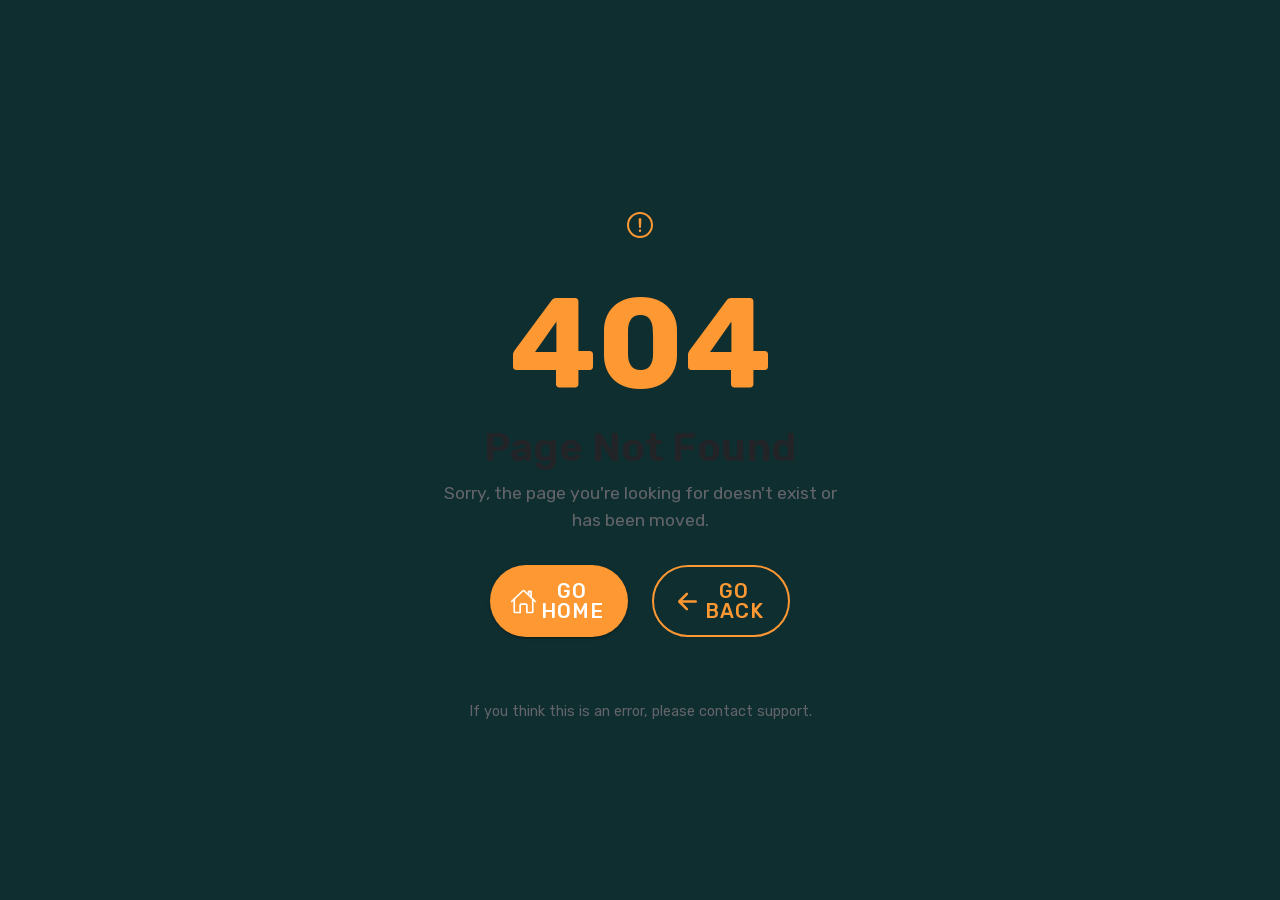
==== index.html @ e9e5cb98 "Initial commit: Clean web build (no APK)" ====
<!DOCTYPE html>
<html lang="en">

<head>
  <meta charset="utf-8" />
  <title>Ilm Portal</title>

  <base href="/" />

  <meta name="color-scheme" content="light dark" />
  <meta name="viewport"
    content="viewport-fit=cover, width=device-width, initial-scale=1.0, minimum-scale=1.0, maximum-scale=1.0, user-scalable=no" />
  <meta name="format-detection" content="telephone=no" />
  <meta name="msapplication-tap-highlight" content="no" />

  <link rel="icon" href="/favicon.ico" sizes="48x48" />
  <link rel="apple-touch-icon" href="/apple-touch-icon-180x180.png" />
  
  <!-- Apple Splash Screens -->
  <link rel="apple-touch-startup-image" media="screen and (device-width: 390px) and (device-height: 844px) and (-webkit-device-pixel-ratio: 3) and (orientation: portrait)" href="/apple-splash-portrait-light-1170x2532.png">
  <link rel="apple-touch-startup-image" media="screen and (device-width: 390px) and (device-height: 844px) and (-webkit-device-pixel-ratio: 3) and (orientation: landscape)" href="/apple-splash-landscape-light-2532x1170.png">
  <link rel="apple-touch-startup-image" media="screen and (prefers-color-scheme: dark) and (device-width: 390px) and (device-height: 844px) and (-webkit-device-pixel-ratio: 3) and (orientation: portrait)" href="/apple-splash-portrait-dark-1170x2532.png">
  <link rel="apple-touch-startup-image" media="screen and (prefers-color-scheme: dark) and (device-width: 390px) and (device-height: 844px) and (-webkit-device-pixel-ratio: 3) and (orientation: landscape)" href="/apple-splash-landscape-dark-2532x1170.png">
  <link rel="apple-touch-startup-image" media="screen and (device-width: 428px) and (device-height: 926px) and (-webkit-device-pixel-ratio: 3) and (orientation: portrait)" href="/apple-splash-portrait-light-1284x2778.png">
  <link rel="apple-touch-startup-image" media="screen and (device-width: 428px) and (device-height: 926px) and (-webkit-device-pixel-ratio: 3) and (orientation: landscape)" href="/apple-splash-landscape-light-2778x1284.png">
  <link rel="apple-touch-startup-image" media="screen and (prefers-color-scheme: dark) and (device-width: 428px) and (device-height: 926px) and (-webkit-device-pixel-ratio: 3) and (orientation: portrait)" href="/apple-splash-portrait-dark-1284x2778.png">
  <link rel="apple-touch-startup-image" media="screen and (prefers-color-scheme: dark) and (device-width: 428px) and (device-height: 926px) and (-webkit-device-pixel-ratio: 3) and (orientation: landscape)" href="/apple-splash-landscape-dark-2778x1284.png">
  <link rel="apple-touch-startup-image" media="screen and (device-width: 393px) and (device-height: 852px) and (-webkit-device-pixel-ratio: 3) and (orientation: portrait)" href="/apple-splash-portrait-light-1179x2556.png">
  <link rel="apple-touch-startup-image" media="screen and (device-width: 393px) and (device-height: 852px) and (-webkit-device-pixel-ratio: 3) and (orientation: landscape)" href="/apple-splash-landscape-light-2556x1179.png">
  <link rel="apple-touch-startup-image" media="screen and (prefers-color-scheme: dark) and (device-width: 393px) and (device-height: 852px) and (-webkit-device-pixel-ratio: 3) and (orientation: portrait)" href="/apple-splash-portrait-dark-1179x2556.png">
  <link rel="apple-touch-startup-image" media="screen and (prefers-color-scheme: dark) and (device-width: 393px) and (device-height: 852px) and (-webkit-device-pixel-ratio: 3) and (orientation: landscape)" href="/apple-splash-landscape-dark-2556x1179.png">
  <link rel="apple-touch-startup-image" media="screen and (device-width: 430px) and (device-height: 932px) and (-webkit-device-pixel-ratio: 3) and (orientation: portrait)" href="/apple-splash-portrait-light-1290x2796.png">
  <link rel="apple-touch-startup-image" media="screen and (device-width: 430px) and (device-height: 932px) and (-webkit-device-pixel-ratio: 3) and (orientation: landscape)" href="/apple-splash-landscape-light-2796x1290.png">
  <link rel="apple-touch-startup-image" media="screen and (prefers-color-scheme: dark) and (device-width: 430px) and (device-height: 932px) and (-webkit-device-pixel-ratio: 3) and (orientation: portrait)" href="/apple-splash-portrait-dark-1290x2796.png">
  <link rel="apple-touch-startup-image" media="screen and (prefers-color-scheme: dark) and (device-width: 430px) and (device-height: 932px) and (-webkit-device-pixel-ratio: 3) and (orientation: landscape)" href="/apple-splash-landscape-dark-2796x1290.png">
  <link rel="apple-touch-startup-image" media="screen and (device-width: 820px) and (device-height: 1180px) and (-webkit-device-pixel-ratio: 2) and (orientation: portrait)" href="/apple-splash-portrait-light-1640x2360.png">
  <link rel="apple-touch-startup-image" media="screen and (device-width: 820px) and (device-height: 1180px) and (-webkit-device-pixel-ratio: 2) and (orientation: landscape)" href="/apple-splash-landscape-light-2360x1640.png">
  <link rel="apple-touch-startup-image" media="screen and (prefers-color-scheme: dark) and (device-width: 820px) and (device-height: 1180px) and (-webkit-device-pixel-ratio: 2) and (orientation: portrait)" href="/apple-splash-portrait-dark-1640x2360.png">
  <link rel="apple-touch-startup-image" media="screen and (prefers-color-scheme: dark) and (device-width: 820px) and (device-height: 1180px) and (-webkit-device-pixel-ratio: 2) and (orientation: landscape)" href="/apple-splash-landscape-dark-2360x1640.png">
  <link rel="apple-touch-startup-image" media="screen and (device-width: 834px) and (device-height: 1194px) and (-webkit-device-pixel-ratio: 2) and (orientation: portrait)" href="/apple-splash-portrait-light-1668x2388.png">
  <link rel="apple-touch-startup-image" media="screen and (device-width: 834px) and (device-height: 1194px) and (-webkit-device-pixel-ratio: 2) and (orientation: landscape)" href="/apple-splash-landscape-light-2388x1668.png">
  <link rel="apple-touch-startup-image" media="screen and (prefers-color-scheme: dark) and (device-width: 834px) and (device-height: 1194px) and (-webkit-device-pixel-ratio: 2) and (orientation: portrait)" href="/apple-splash-portrait-dark-1668x2388.png">
  <link rel="apple-touch-startup-image" media="screen and (prefers-color-scheme: dark) and (device-width: 834px) and (device-height: 1194px) and (-webkit-device-pixel-ratio: 2) and (orientation: landscape)" href="/apple-splash-landscape-dark-2388x1668.png">
  <link rel="apple-touch-startup-image" media="screen and (device-width: 1024px) and (device-height: 1366px) and (-webkit-device-pixel-ratio: 2) and (orientation: portrait)" href="/apple-splash-portrait-light-2048x2732.png">
  <link rel="apple-touch-startup-image" media="screen and (device-width: 1024px) and (device-height: 1366px) and (-webkit-device-pixel-ratio: 2) and (orientation: landscape)" href="/apple-splash-landscape-light-2732x2048.png">
  <link rel="apple-touch-startup-image" media="screen and (prefers-color-scheme: dark) and (device-width: 1024px) and (device-height: 1366px) and (-webkit-device-pixel-ratio: 2) and (orientation: portrait)" href="/apple-splash-portrait-dark-2048x2732.png">
  <link rel="apple-touch-startup-image" media="screen and (prefers-color-scheme: dark) and (device-width: 1024px) and (device-height: 1366px) and (-webkit-device-pixel-ratio: 2) and (orientation: landscape)" href="/apple-splash-landscape-dark-2732x2048.png">

  <!-- add to homescreen for ios -->
  <meta name="mobile-web-app-capable" content="yes" />
  <meta name="apple-mobile-web-app-title" content="Ilm Portal" />
  <meta name="apple-mobile-web-app-status-bar-style" content="black" />
  <script type="module" crossorigin src="/assets/index-DUFZ1OXR.js"></script>
  <link rel="modulepreload" crossorigin href="/assets/vendor-Ca3YkmNv.js">
  <link rel="modulepreload" crossorigin href="/assets/ionic-GdGfvgQO.js">
  <link rel="stylesheet" crossorigin href="/assets/index-DnQI8Gj8.css">
  <script type="module">import.meta.url;import("_").catch(()=>1);(async function*(){})().next();if(location.protocol!="file:"){window.__vite_is_modern_browser=true}</script>
  <script type="module">!function(){if(window.__vite_is_modern_browser)return;console.warn("vite: loading legacy chunks, syntax error above and the same error below should be ignored");var e=document.getElementById("vite-legacy-polyfill"),n=document.createElement("script");n.src=e.src,n.onload=function(){System.import(document.getElementById('vite-legacy-entry').getAttribute('data-src'))},document.body.appendChild(n)}();</script>
<link rel="manifest" href="/manifest.webmanifest"><script id="vite-plugin-pwa:register-sw" src="/registerSW.js"></script></head>

<body>
  <div id="app"></div>
  <script nomodule>!function(){var e=document,t=e.createElement("script");if(!("noModule"in t)&&"onbeforeload"in t){var n=!1;e.addEventListener("beforeload",(function(e){if(e.target===t)n=!0;else if(!e.target.hasAttribute("nomodule")||!n)return;e.preventDefault()}),!0),t.type="module",t.src=".",e.head.appendChild(t),t.remove()}}();</script>
  <script nomodule crossorigin id="vite-legacy-polyfill" src="/assets/polyfills-legacy-CYRtN6MM.js"></script>
  <script nomodule crossorigin id="vite-legacy-entry" data-src="/assets/index-legacy-BU1eRdQ0.js">System.import(document.getElementById('vite-legacy-entry').getAttribute('data-src'))</script>
</body>

</html>
---- assets/index-DnQI8Gj8.css ----
.global-loading{--background: rgba(0, 0, 0, .8);--spinner-color: #fe9833;--color: #ffffff}ion-app{height:100vh;height:100dvh;height:100svh}ion-router-outlet{height:100%}ion-app[data-v-658d590c]{height:100vh}ion-router-outlet[data-v-658d590c]{height:100%}:root{--ion-color-primary: #0054e9;--ion-color-primary-rgb: 0, 84, 233;--ion-color-primary-contrast: #fff;--ion-color-primary-contrast-rgb: 255, 255, 255;--ion-color-primary-shade: #004acd;--ion-color-primary-tint: #1a65eb;--ion-color-secondary: #0163aa;--ion-color-secondary-rgb: 1, 99, 170;--ion-color-secondary-contrast: #fff;--ion-color-secondary-contrast-rgb: 255, 255, 255;--ion-color-secondary-shade: #015796;--ion-color-secondary-tint: #1a73b3;--ion-color-tertiary: #6030ff;--ion-color-tertiary-rgb: 96, 48, 255;--ion-color-tertiary-contrast: #fff;--ion-color-tertiary-contrast-rgb: 255, 255, 255;--ion-color-tertiary-shade: #542ae0;--ion-color-tertiary-tint: #7045ff;--ion-color-success: #2dd55b;--ion-color-success-rgb: 45, 213, 91;--ion-color-success-contrast: #000;--ion-color-success-contrast-rgb: 0, 0, 0;--ion-color-success-shade: #28bb50;--ion-color-success-tint: #42d96b;--ion-color-warning: #ffc409;--ion-color-warning-rgb: 255, 196, 9;--ion-color-warning-contrast: #000;--ion-color-warning-contrast-rgb: 0, 0, 0;--ion-color-warning-shade: #e0ac08;--ion-color-warning-tint: #ffca22;--ion-color-danger: #c5000f;--ion-color-danger-rgb: 197, 0, 15;--ion-color-danger-contrast: #fff;--ion-color-danger-contrast-rgb: 255, 255, 255;--ion-color-danger-shade: #ad000d;--ion-color-danger-tint: #cb1a27;--ion-color-light: #f4f5f8;--ion-color-light-rgb: 244, 245, 248;--ion-color-light-contrast: #000;--ion-color-light-contrast-rgb: 0, 0, 0;--ion-color-light-shade: #d7d8da;--ion-color-light-tint: #f5f6f9;--ion-color-medium: #636469;--ion-color-medium-rgb: 99, 100, 105;--ion-color-medium-contrast: #fff;--ion-color-medium-contrast-rgb: 255, 255, 255;--ion-color-medium-shade: #57585c;--ion-color-medium-tint: #737478;--ion-color-dark: #222428;--ion-color-dark-rgb: 34, 36, 40;--ion-color-dark-contrast: #fff;--ion-color-dark-contrast-rgb: 255, 255, 255;--ion-color-dark-shade: #1e2023;--ion-color-dark-tint: #383a3e}html.ios{--ion-default-font: -apple-system, BlinkMacSystemFont, "Helvetica Neue", "Roboto", sans-serif}html.md{--ion-default-font: "Roboto", "Helvetica Neue", sans-serif}html{--ion-dynamic-font: -apple-system-body;--ion-font-family: var(--ion-default-font)}body{background:var(--ion-background-color);color:var(--ion-text-color)}body.backdrop-no-scroll{overflow:hidden}html.ios ion-modal.modal-card ion-header ion-toolbar:first-of-type,html.ios ion-modal.modal-sheet ion-header ion-toolbar:first-of-type,html.ios ion-modal ion-footer ion-toolbar:first-of-type,html.ios ion-footer.modal-footer-moving ion-toolbar:first-of-type{padding-top:6px}html.ios ion-modal.modal-card ion-header ion-toolbar:last-of-type,html.ios ion-modal.modal-sheet ion-header ion-toolbar:last-of-type{padding-bottom:6px}html.ios ion-modal ion-toolbar,html.ios .modal-footer-moving ion-toolbar{padding-right:calc(var(--ion-safe-area-right) + 8px);padding-left:calc(var(--ion-safe-area-left) + 8px)}@media screen and (min-width: 768px){html.ios ion-modal.modal-card:first-of-type{--backdrop-opacity: .18}}ion-modal.modal-default.show-modal~ion-modal.modal-default{--backdrop-opacity: 0;--box-shadow: none}html.ios ion-modal.modal-card .ion-page{border-top-left-radius:var(--border-radius)}.ion-color-primary{--ion-color-base: var(--ion-color-primary, #0054e9) !important;--ion-color-base-rgb: var(--ion-color-primary-rgb, 0, 84, 233) !important;--ion-color-contrast: var(--ion-color-primary-contrast, #fff) !important;--ion-color-contrast-rgb: var(--ion-color-primary-contrast-rgb, 255, 255, 255) !important;--ion-color-shade: var(--ion-color-primary-shade, #004acd) !important;--ion-color-tint: var(--ion-color-primary-tint, #1a65eb) !important}.ion-color-secondary{--ion-color-base: var(--ion-color-secondary, #0163aa) !important;--ion-color-base-rgb: var(--ion-color-secondary-rgb, 1, 99, 170) !important;--ion-color-contrast: var(--ion-color-secondary-contrast, #fff) !important;--ion-color-contrast-rgb: var(--ion-color-secondary-contrast-rgb, 255, 255, 255) !important;--ion-color-shade: var(--ion-color-secondary-shade, #015796) !important;--ion-color-tint: var(--ion-color-secondary-tint, #1a73b3) !important}.ion-color-tertiary{--ion-color-base: var(--ion-color-tertiary, #6030ff) !important;--ion-color-base-rgb: var(--ion-color-tertiary-rgb, 96, 48, 255) !important;--ion-color-contrast: var(--ion-color-tertiary-contrast, #fff) !important;--ion-color-contrast-rgb: var(--ion-color-tertiary-contrast-rgb, 255, 255, 255) !important;--ion-color-shade: var(--ion-color-tertiary-shade, #542ae0) !important;--ion-color-tint: var(--ion-color-tertiary-tint, #7045ff) !important}.ion-color-success{--ion-color-base: var(--ion-color-success, #2dd55b) !important;--ion-color-base-rgb: var(--ion-color-success-rgb, 45, 213, 91) !important;--ion-color-contrast: var(--ion-color-success-contrast, #000) !important;--ion-color-contrast-rgb: var(--ion-color-success-contrast-rgb, 0, 0, 0) !important;--ion-color-shade: var(--ion-color-success-shade, #28bb50) !important;--ion-color-tint: var(--ion-color-success-tint, #42d96b) !important}.ion-color-warning{--ion-color-base: var(--ion-color-warning, #ffc409) !important;--ion-color-base-rgb: var(--ion-color-warning-rgb, 255, 196, 9) !important;--ion-color-contrast: var(--ion-color-warning-contrast, #000) !important;--ion-color-contrast-rgb: var(--ion-color-warning-contrast-rgb, 0, 0, 0) !important;--ion-color-shade: var(--ion-color-warning-shade, #e0ac08) !important;--ion-color-tint: var(--ion-color-warning-tint, #ffca22) !important}.ion-color-danger{--ion-color-base: var(--ion-color-danger, #c5000f) !important;--ion-color-base-rgb: var(--ion-color-danger-rgb, 197, 0, 15) !important;--ion-color-contrast: var(--ion-color-danger-contrast, #fff) !important;--ion-color-contrast-rgb: var(--ion-color-danger-contrast-rgb, 255, 255, 255) !important;--ion-color-shade: var(--ion-color-danger-shade, #ad000d) !important;--ion-color-tint: var(--ion-color-danger-tint, #cb1a27) !important}.ion-color-light{--ion-color-base: var(--ion-color-light, #f4f5f8) !important;--ion-color-base-rgb: var(--ion-color-light-rgb, 244, 245, 248) !important;--ion-color-contrast: var(--ion-color-light-contrast, #000) !important;--ion-color-contrast-rgb: var(--ion-color-light-contrast-rgb, 0, 0, 0) !important;--ion-color-shade: var(--ion-color-light-shade, #d7d8da) !important;--ion-color-tint: var(--ion-color-light-tint, #f5f6f9) !important}.ion-color-medium{--ion-color-base: var(--ion-color-medium, #636469) !important;--ion-color-base-rgb: var(--ion-color-medium-rgb, 99, 100, 105) !important;--ion-color-contrast: var(--ion-color-medium-contrast, #fff) !important;--ion-color-contrast-rgb: var(--ion-color-medium-contrast-rgb, 255, 255, 255) !important;--ion-color-shade: var(--ion-color-medium-shade, #57585c) !important;--ion-color-tint: var(--ion-color-medium-tint, #737478) !important}.ion-color-dark{--ion-color-base: var(--ion-color-dark, #222428) !important;--ion-color-base-rgb: var(--ion-color-dark-rgb, 34, 36, 40) !important;--ion-color-contrast: var(--ion-color-dark-contrast, #fff) !important;--ion-color-contrast-rgb: var(--ion-color-dark-contrast-rgb, 255, 255, 255) !important;--ion-color-shade: var(--ion-color-dark-shade, #1e2023) !important;--ion-color-tint: var(--ion-color-dark-tint, #383a3e) !important}.ion-page{left:0;right:0;top:0;bottom:0;display:flex;position:absolute;flex-direction:column;justify-content:space-between;contain:layout size style;z-index:0}ion-modal>.ion-page{position:relative;contain:layout style;height:100%}.split-pane-visible>.ion-page.split-pane-main{position:relative}ion-route,ion-route-redirect,ion-router,ion-select-option,ion-nav-controller,ion-menu-controller,ion-action-sheet-controller,ion-alert-controller,ion-loading-controller,ion-modal-controller,ion-picker-controller,ion-popover-controller,ion-toast-controller,.ion-page-hidden{display:none!important}.ion-page-invisible{opacity:0}.can-go-back>ion-header ion-back-button{display:block}html.plt-ios.plt-hybrid,html.plt-ios.plt-pwa{--ion-statusbar-padding: 20px}@supports (padding-top: 20px){html{--ion-safe-area-top: var(--ion-statusbar-padding)}}@supports (padding-top: env(safe-area-inset-top)){html{--ion-safe-area-top: env(safe-area-inset-top);--ion-safe-area-bottom: env(safe-area-inset-bottom);--ion-safe-area-left: env(safe-area-inset-left);--ion-safe-area-right: env(safe-area-inset-right)}}ion-card.ion-color .ion-inherit-color,ion-card-header.ion-color .ion-inherit-color{color:inherit}.menu-content{transform:translateZ(0)}.menu-content-open{cursor:pointer;touch-action:manipulation;pointer-events:none;overflow-y:hidden}.menu-content-open ion-content{--overflow: hidden}.menu-content-open .ion-content-scroll-host{overflow:hidden}.ios .menu-content-reveal{box-shadow:-8px 0 42px rgba(0,0,0,.08)}[dir=rtl].ios .menu-content-reveal{box-shadow:8px 0 42px rgba(0,0,0,.08)}.md .menu-content-reveal,.md .menu-content-push{box-shadow:4px 0 16px rgba(0,0,0,.18)}ion-accordion-group.accordion-group-expand-inset>ion-accordion:first-of-type{border-top-left-radius:8px;border-top-right-radius:8px}ion-accordion-group.accordion-group-expand-inset>ion-accordion:last-of-type{border-bottom-left-radius:8px;border-bottom-right-radius:8px}ion-accordion-group>ion-accordion:last-of-type ion-item[slot=header]{--border-width: 0px}ion-accordion.accordion-animated>[slot=header] .ion-accordion-toggle-icon{transition:.3s transform cubic-bezier(.25,.8,.5,1)}@media (prefers-reduced-motion: reduce){ion-accordion .ion-accordion-toggle-icon{transition:none!important}}ion-accordion.accordion-expanding>[slot=header] .ion-accordion-toggle-icon,ion-accordion.accordion-expanded>[slot=header] .ion-accordion-toggle-icon{transform:rotate(180deg)}ion-accordion-group.accordion-group-expand-inset.md>ion-accordion.accordion-previous ion-item[slot=header]{--border-width: 0px;--inner-border-width: 0px}ion-accordion-group.accordion-group-expand-inset.md>ion-accordion.accordion-expanding:first-of-type,ion-accordion-group.accordion-group-expand-inset.md>ion-accordion.accordion-expanded:first-of-type{margin-top:0}ion-input input::-webkit-date-and-time-value{text-align:start}.ion-datetime-button-overlay{--width: fit-content;--height: fit-content}.ion-datetime-button-overlay ion-datetime.datetime-grid{width:320px;min-height:320px}[ion-last-focus],header[tabindex="-1"]:focus,[role=banner][tabindex="-1"]:focus,main[tabindex="-1"]:focus,[role=main][tabindex="-1"]:focus,h1[tabindex="-1"]:focus,[role=heading][aria-level="1"][tabindex="-1"]:focus{outline:none}.popover-viewport:has(>ion-content){overflow:hidden}@supports not selector(:has(> ion-content)){.popover-viewport{overflow:hidden}}audio,canvas,progress,video{vertical-align:baseline}audio:not([controls]){display:none;height:0}b,strong{font-weight:700}img{max-width:100%}hr{height:1px;border-width:0;box-sizing:content-box}pre{overflow:auto}code,kbd,pre,samp{font-family:monospace,monospace;font-size:1em}label,input,select,textarea{font-family:inherit;line-height:normal}textarea{overflow:auto;height:auto;font:inherit;color:inherit}textarea::placeholder{padding-left:2px}form,input,optgroup,select{margin:0;font:inherit;color:inherit}html input[type=button],input[type=reset],input[type=submit]{cursor:pointer;-webkit-appearance:button}a,a div,a span,a ion-icon,a ion-label,button,button div,button span,button ion-icon,button ion-label,.ion-tappable,[tappable],[tappable] div,[tappable] span,[tappable] ion-icon,[tappable] ion-label,input,textarea{touch-action:manipulation}a ion-label,button ion-label{pointer-events:none}button{padding:0;border:0;border-radius:0;font-family:inherit;font-style:inherit;font-variant:inherit;line-height:1;text-transform:none;cursor:pointer;-webkit-appearance:button}[tappable]{cursor:pointer}a[disabled],button[disabled],html input[disabled]{cursor:default}button::-moz-focus-inner,input::-moz-focus-inner{padding:0;border:0}input[type=number]::-webkit-inner-spin-button,input[type=number]::-webkit-outer-spin-button{height:auto}input[type=search]::-webkit-search-cancel-button,input[type=search]::-webkit-search-decoration{-webkit-appearance:none}table{border-collapse:collapse;border-spacing:0}td,th{padding:0}*{box-sizing:border-box;-webkit-tap-highlight-color:rgba(0,0,0,0);-webkit-tap-highlight-color:transparent;-webkit-touch-callout:none}html{width:100%;height:100%;-webkit-text-size-adjust:100%;text-size-adjust:100%}html.ion-ce body{display:block}html.plt-pwa{height:100vh}body{-moz-osx-font-smoothing:grayscale;-webkit-font-smoothing:antialiased;margin:0;padding:0;position:fixed;width:100%;max-width:100%;height:100%;max-height:100%;transform:translateZ(0);text-rendering:optimizeLegibility;overflow:hidden;touch-action:manipulation;-webkit-user-drag:none;-ms-content-zooming:none;word-wrap:break-word;overscroll-behavior-y:none;-webkit-text-size-adjust:none;text-size-adjust:none}html{font-family:var(--ion-font-family)}@supports (-webkit-touch-callout: none){html{font:var(--ion-dynamic-font, 16px var(--ion-font-family))}}a{background-color:transparent;color:var(--ion-color-primary, #0054e9)}h1,h2,h3,h4,h5,h6{margin-top:16px;margin-bottom:10px;font-weight:500;line-height:1.2}h1{margin-top:20px;font-size:1.625rem}h2{margin-top:18px;font-size:1.5rem}h3{font-size:1.375rem}h4{font-size:1.25rem}h5{font-size:1.125rem}h6{font-size:1rem}small{font-size:75%}sub,sup{position:relative;font-size:75%;line-height:0;vertical-align:baseline}sup{top:-.5em}sub{bottom:-.25em}.ion-no-padding{--padding-start: 0;--padding-end: 0;--padding-top: 0;--padding-bottom: 0;padding:0}.ion-padding{--padding-start: var(--ion-padding, 16px);--padding-end: var(--ion-padding, 16px);--padding-top: var(--ion-padding, 16px);--padding-bottom: var(--ion-padding, 16px);-webkit-padding-start:var(--ion-padding, 16px);padding-inline-start:var(--ion-padding, 16px);-webkit-padding-end:var(--ion-padding, 16px);padding-inline-end:var(--ion-padding, 16px);padding-top:var(--ion-padding, 16px);padding-bottom:var(--ion-padding, 16px)}.ion-padding-top{--padding-top: var(--ion-padding, 16px);padding-top:var(--ion-padding, 16px)}.ion-padding-start{--padding-start: var(--ion-padding, 16px);-webkit-padding-start:var(--ion-padding, 16px);padding-inline-start:var(--ion-padding, 16px)}.ion-padding-end{--padding-end: var(--ion-padding, 16px);-webkit-padding-end:var(--ion-padding, 16px);padding-inline-end:var(--ion-padding, 16px)}.ion-padding-bottom{--padding-bottom: var(--ion-padding, 16px);padding-bottom:var(--ion-padding, 16px)}.ion-padding-vertical{--padding-top: var(--ion-padding, 16px);--padding-bottom: var(--ion-padding, 16px);padding-top:var(--ion-padding, 16px);padding-bottom:var(--ion-padding, 16px)}.ion-padding-horizontal{--padding-start: var(--ion-padding, 16px);--padding-end: var(--ion-padding, 16px);-webkit-padding-start:var(--ion-padding, 16px);padding-inline-start:var(--ion-padding, 16px);-webkit-padding-end:var(--ion-padding, 16px);padding-inline-end:var(--ion-padding, 16px)}.ion-no-margin{--margin-start: 0;--margin-end: 0;--margin-top: 0;--margin-bottom: 0;margin:0}.ion-margin{--margin-start: var(--ion-margin, 16px);--margin-end: var(--ion-margin, 16px);--margin-top: var(--ion-margin, 16px);--margin-bottom: var(--ion-margin, 16px);-webkit-margin-start:var(--ion-margin, 16px);margin-inline-start:var(--ion-margin, 16px);-webkit-margin-end:var(--ion-margin, 16px);margin-inline-end:var(--ion-margin, 16px);margin-top:var(--ion-margin, 16px);margin-bottom:var(--ion-margin, 16px)}.ion-margin-top{--margin-top: var(--ion-margin, 16px);margin-top:var(--ion-margin, 16px)}.ion-margin-start{--margin-start: var(--ion-margin, 16px);-webkit-margin-start:var(--ion-margin, 16px);margin-inline-start:var(--ion-margin, 16px)}.ion-margin-end{--margin-end: var(--ion-margin, 16px);-webkit-margin-end:var(--ion-margin, 16px);margin-inline-end:var(--ion-margin, 16px)}.ion-margin-bottom{--margin-bottom: var(--ion-margin, 16px);margin-bottom:var(--ion-margin, 16px)}.ion-margin-vertical{--margin-top: var(--ion-margin, 16px);--margin-bottom: var(--ion-margin, 16px);margin-top:var(--ion-margin, 16px);margin-bottom:var(--ion-margin, 16px)}.ion-margin-horizontal{--margin-start: var(--ion-margin, 16px);--margin-end: var(--ion-margin, 16px);-webkit-margin-start:var(--ion-margin, 16px);margin-inline-start:var(--ion-margin, 16px);-webkit-margin-end:var(--ion-margin, 16px);margin-inline-end:var(--ion-margin, 16px)}.ion-float-left{float:left!important}.ion-float-right{float:right!important}.ion-float-start{float:left!important}:host-context([dir=rtl]) .ion-float-start{float:right!important}[dir=rtl] .ion-float-start{float:right!important}@supports selector(:dir(rtl)){.ion-float-start:dir(rtl){float:right!important}}.ion-float-end{float:right!important}:host-context([dir=rtl]) .ion-float-end{float:left!important}[dir=rtl] .ion-float-end{float:left!important}@supports selector(:dir(rtl)){.ion-float-end:dir(rtl){float:left!important}}@media (min-width: 576px){.ion-float-sm-left{float:left!important}.ion-float-sm-right{float:right!important}.ion-float-sm-start{float:left!important}:host-context([dir=rtl]) .ion-float-sm-start{float:right!important}[dir=rtl] .ion-float-sm-start{float:right!important}@supports selector(:dir(rtl)){.ion-float-sm-start:dir(rtl){float:right!important}}.ion-float-sm-end{float:right!important}:host-context([dir=rtl]) .ion-float-sm-end{float:left!important}[dir=rtl] .ion-float-sm-end{float:left!important}@supports selector(:dir(rtl)){.ion-float-sm-end:dir(rtl){float:left!important}}}@media (min-width: 768px){.ion-float-md-left{float:left!important}.ion-float-md-right{float:right!important}.ion-float-md-start{float:left!important}:host-context([dir=rtl]) .ion-float-md-start{float:right!important}[dir=rtl] .ion-float-md-start{float:right!important}@supports selector(:dir(rtl)){.ion-float-md-start:dir(rtl){float:right!important}}.ion-float-md-end{float:right!important}:host-context([dir=rtl]) .ion-float-md-end{float:left!important}[dir=rtl] .ion-float-md-end{float:left!important}@supports selector(:dir(rtl)){.ion-float-md-end:dir(rtl){float:left!important}}}@media (min-width: 992px){.ion-float-lg-left{float:left!important}.ion-float-lg-right{float:right!important}.ion-float-lg-start{float:left!important}:host-context([dir=rtl]) .ion-float-lg-start{float:right!important}[dir=rtl] .ion-float-lg-start{float:right!important}@supports selector(:dir(rtl)){.ion-float-lg-start:dir(rtl){float:right!important}}.ion-float-lg-end{float:right!important}:host-context([dir=rtl]) .ion-float-lg-end{float:left!important}[dir=rtl] .ion-float-lg-end{float:left!important}@supports selector(:dir(rtl)){.ion-float-lg-end:dir(rtl){float:left!important}}}@media (min-width: 1200px){.ion-float-xl-left{float:left!important}.ion-float-xl-right{float:right!important}.ion-float-xl-start{float:left!important}:host-context([dir=rtl]) .ion-float-xl-start{float:right!important}[dir=rtl] .ion-float-xl-start{float:right!important}@supports selector(:dir(rtl)){.ion-float-xl-start:dir(rtl){float:right!important}}.ion-float-xl-end{float:right!important}:host-context([dir=rtl]) .ion-float-xl-end{float:left!important}[dir=rtl] .ion-float-xl-end{float:left!important}@supports selector(:dir(rtl)){.ion-float-xl-end:dir(rtl){float:left!important}}}.ion-text-center{text-align:center!important}.ion-text-justify{text-align:justify!important}.ion-text-start{text-align:start!important}.ion-text-end{text-align:end!important}.ion-text-left{text-align:left!important}.ion-text-right{text-align:right!important}.ion-text-nowrap{white-space:nowrap!important}.ion-text-wrap{white-space:normal!important}@media (min-width: 576px){.ion-text-sm-center{text-align:center!important}.ion-text-sm-justify{text-align:justify!important}.ion-text-sm-start{text-align:start!important}.ion-text-sm-end{text-align:end!important}.ion-text-sm-left{text-align:left!important}.ion-text-sm-right{text-align:right!important}.ion-text-sm-nowrap{white-space:nowrap!important}.ion-text-sm-wrap{white-space:normal!important}}@media (min-width: 768px){.ion-text-md-center{text-align:center!important}.ion-text-md-justify{text-align:justify!important}.ion-text-md-start{text-align:start!important}.ion-text-md-end{text-align:end!important}.ion-text-md-left{text-align:left!important}.ion-text-md-right{text-align:right!important}.ion-text-md-nowrap{white-space:nowrap!important}.ion-text-md-wrap{white-space:normal!important}}@media (min-width: 992px){.ion-text-lg-center{text-align:center!important}.ion-text-lg-justify{text-align:justify!important}.ion-text-lg-start{text-align:start!important}.ion-text-lg-end{text-align:end!important}.ion-text-lg-left{text-align:left!important}.ion-text-lg-right{text-align:right!important}.ion-text-lg-nowrap{white-space:nowrap!important}.ion-text-lg-wrap{white-space:normal!important}}@media (min-width: 1200px){.ion-text-xl-center{text-align:center!important}.ion-text-xl-justify{text-align:justify!important}.ion-text-xl-start{text-align:start!important}.ion-text-xl-end{text-align:end!important}.ion-text-xl-left{text-align:left!important}.ion-text-xl-right{text-align:right!important}.ion-text-xl-nowrap{white-space:nowrap!important}.ion-text-xl-wrap{white-space:normal!important}}.ion-text-uppercase{text-transform:uppercase!important}.ion-text-lowercase{text-transform:lowercase!important}.ion-text-capitalize{text-transform:capitalize!important}@media (min-width: 576px){.ion-text-sm-uppercase{text-transform:uppercase!important}.ion-text-sm-lowercase{text-transform:lowercase!important}.ion-text-sm-capitalize{text-transform:capitalize!important}}@media (min-width: 768px){.ion-text-md-uppercase{text-transform:uppercase!important}.ion-text-md-lowercase{text-transform:lowercase!important}.ion-text-md-capitalize{text-transform:capitalize!important}}@media (min-width: 992px){.ion-text-lg-uppercase{text-transform:uppercase!important}.ion-text-lg-lowercase{text-transform:lowercase!important}.ion-text-lg-capitalize{text-transform:capitalize!important}}@media (min-width: 1200px){.ion-text-xl-uppercase{text-transform:uppercase!important}.ion-text-xl-lowercase{text-transform:lowercase!important}.ion-text-xl-capitalize{text-transform:capitalize!important}}.ion-align-content-start{align-content:flex-start!important}.ion-align-content-end{align-content:flex-end!important}.ion-align-content-center{align-content:center!important}.ion-align-content-between{align-content:space-between!important}.ion-align-content-around{align-content:space-around!important}.ion-align-content-stretch{align-content:stretch!important}@media (min-width: 576px){.ion-align-content-sm-start{align-content:flex-start!important}.ion-align-content-sm-end{align-content:flex-end!important}.ion-align-content-sm-center{align-content:center!important}.ion-align-content-sm-between{align-content:space-between!important}.ion-align-content-sm-around{align-content:space-around!important}.ion-align-content-sm-stretch{align-content:stretch!important}}@media (min-width: 768px){.ion-align-content-md-start{align-content:flex-start!important}.ion-align-content-md-end{align-content:flex-end!important}.ion-align-content-md-center{align-content:center!important}.ion-align-content-md-between{align-content:space-between!important}.ion-align-content-md-around{align-content:space-around!important}.ion-align-content-md-stretch{align-content:stretch!important}}@media (min-width: 992px){.ion-align-content-lg-start{align-content:flex-start!important}.ion-align-content-lg-end{align-content:flex-end!important}.ion-align-content-lg-center{align-content:center!important}.ion-align-content-lg-between{align-content:space-between!important}.ion-align-content-lg-around{align-content:space-around!important}.ion-align-content-lg-stretch{align-content:stretch!important}}@media (min-width: 1200px){.ion-align-content-xl-start{align-content:flex-start!important}.ion-align-content-xl-end{align-content:flex-end!important}.ion-align-content-xl-center{align-content:center!important}.ion-align-content-xl-between{align-content:space-between!important}.ion-align-content-xl-around{align-content:space-around!important}.ion-align-content-xl-stretch{align-content:stretch!important}}.ion-align-items-start{align-items:start!important}.ion-align-items-end{align-items:end!important}.ion-align-items-center{align-items:center!important}.ion-align-items-stretch{align-items:stretch!important}.ion-align-items-baseline{align-items:baseline!important}@media (min-width: 576px){.ion-align-items-sm-start{align-items:start!important}.ion-align-items-sm-end{align-items:end!important}.ion-align-items-sm-center{align-items:center!important}.ion-align-items-sm-stretch{align-items:stretch!important}.ion-align-items-sm-baseline{align-items:baseline!important}}@media (min-width: 768px){.ion-align-items-md-start{align-items:start!important}.ion-align-items-md-end{align-items:end!important}.ion-align-items-md-center{align-items:center!important}.ion-align-items-md-stretch{align-items:stretch!important}.ion-align-items-md-baseline{align-items:baseline!important}}@media (min-width: 992px){.ion-align-items-lg-start{align-items:start!important}.ion-align-items-lg-end{align-items:end!important}.ion-align-items-lg-center{align-items:center!important}.ion-align-items-lg-stretch{align-items:stretch!important}.ion-align-items-lg-baseline{align-items:baseline!important}}@media (min-width: 1200px){.ion-align-items-xl-start{align-items:start!important}.ion-align-items-xl-end{align-items:end!important}.ion-align-items-xl-center{align-items:center!important}.ion-align-items-xl-stretch{align-items:stretch!important}.ion-align-items-xl-baseline{align-items:baseline!important}}.ion-align-self-start{align-self:start!important}.ion-align-self-end{align-self:end!important}.ion-align-self-center{align-self:center!important}.ion-align-self-stretch{align-self:stretch!important}.ion-align-self-baseline{align-self:baseline!important}.ion-align-self-auto{align-self:auto!important}@media (min-width: 576px){.ion-align-self-sm-start{align-self:start!important}.ion-align-self-sm-end{align-self:end!important}.ion-align-self-sm-center{align-self:center!important}.ion-align-self-sm-stretch{align-self:stretch!important}.ion-align-self-sm-baseline{align-self:baseline!important}.ion-align-self-sm-auto{align-self:auto!important}}@media (min-width: 768px){.ion-align-self-md-start{align-self:start!important}.ion-align-self-md-end{align-self:end!important}.ion-align-self-md-center{align-self:center!important}.ion-align-self-md-stretch{align-self:stretch!important}.ion-align-self-md-baseline{align-self:baseline!important}.ion-align-self-md-auto{align-self:auto!important}}@media (min-width: 992px){.ion-align-self-lg-start{align-self:start!important}.ion-align-self-lg-end{align-self:end!important}.ion-align-self-lg-center{align-self:center!important}.ion-align-self-lg-stretch{align-self:stretch!important}.ion-align-self-lg-baseline{align-self:baseline!important}.ion-align-self-lg-auto{align-self:auto!important}}@media (min-width: 1200px){.ion-align-self-xl-start{align-self:start!important}.ion-align-self-xl-end{align-self:end!important}.ion-align-self-xl-center{align-self:center!important}.ion-align-self-xl-stretch{align-self:stretch!important}.ion-align-self-xl-baseline{align-self:baseline!important}.ion-align-self-xl-auto{align-self:auto!important}}.ion-justify-content-start{justify-content:flex-start!important}.ion-justify-content-end{justify-content:flex-end!important}.ion-justify-content-center{justify-content:center!important}.ion-justify-content-between{justify-content:space-between!important}.ion-justify-content-around{justify-content:space-around!important}.ion-justify-content-evenly{justify-content:space-evenly!important}@media (min-width: 576px){.ion-justify-content-sm-start{justify-content:flex-start!important}.ion-justify-content-sm-end{justify-content:flex-end!important}.ion-justify-content-sm-center{justify-content:center!important}.ion-justify-content-sm-between{justify-content:space-between!important}.ion-justify-content-sm-around{justify-content:space-around!important}.ion-justify-content-sm-evenly{justify-content:space-evenly!important}}@media (min-width: 768px){.ion-justify-content-md-start{justify-content:flex-start!important}.ion-justify-content-md-end{justify-content:flex-end!important}.ion-justify-content-md-center{justify-content:center!important}.ion-justify-content-md-between{justify-content:space-between!important}.ion-justify-content-md-around{justify-content:space-around!important}.ion-justify-content-md-evenly{justify-content:space-evenly!important}}@media (min-width: 992px){.ion-justify-content-lg-start{justify-content:flex-start!important}.ion-justify-content-lg-end{justify-content:flex-end!important}.ion-justify-content-lg-center{justify-content:center!important}.ion-justify-content-lg-between{justify-content:space-between!important}.ion-justify-content-lg-around{justify-content:space-around!important}.ion-justify-content-lg-evenly{justify-content:space-evenly!important}}@media (min-width: 1200px){.ion-justify-content-xl-start{justify-content:flex-start!important}.ion-justify-content-xl-end{justify-content:flex-end!important}.ion-justify-content-xl-center{justify-content:center!important}.ion-justify-content-xl-between{justify-content:space-between!important}.ion-justify-content-xl-around{justify-content:space-around!important}.ion-justify-content-xl-evenly{justify-content:space-evenly!important}}.ion-flex-row{flex-direction:row!important}.ion-flex-row-reverse{flex-direction:row-reverse!important}.ion-flex-column{flex-direction:column!important}.ion-flex-column-reverse{flex-direction:column-reverse!important}@media (min-width: 576px){.ion-flex-sm-row{flex-direction:row!important}.ion-flex-sm-row-reverse{flex-direction:row-reverse!important}.ion-flex-sm-column{flex-direction:column!important}.ion-flex-sm-column-reverse{flex-direction:column-reverse!important}}@media (min-width: 768px){.ion-flex-md-row{flex-direction:row!important}.ion-flex-md-row-reverse{flex-direction:row-reverse!important}.ion-flex-md-column{flex-direction:column!important}.ion-flex-md-column-reverse{flex-direction:column-reverse!important}}@media (min-width: 992px){.ion-flex-lg-row{flex-direction:row!important}.ion-flex-lg-row-reverse{flex-direction:row-reverse!important}.ion-flex-lg-column{flex-direction:column!important}.ion-flex-lg-column-reverse{flex-direction:column-reverse!important}}@media (min-width: 1200px){.ion-flex-xl-row{flex-direction:row!important}.ion-flex-xl-row-reverse{flex-direction:row-reverse!important}.ion-flex-xl-column{flex-direction:column!important}.ion-flex-xl-column-reverse{flex-direction:column-reverse!important}}.ion-wrap{flex-wrap:wrap!important}.ion-nowrap{flex-wrap:nowrap!important}.ion-wrap-reverse{flex-wrap:wrap-reverse!important}.ion-flex-wrap{flex-wrap:wrap!important}.ion-flex-nowrap{flex-wrap:nowrap!important}.ion-flex-wrap-reverse{flex-wrap:wrap-reverse!important}@media (min-width: 576px){.ion-flex-sm-wrap{flex-wrap:wrap!important}.ion-flex-sm-nowrap{flex-wrap:nowrap!important}.ion-flex-sm-wrap-reverse{flex-wrap:wrap-reverse!important}}@media (min-width: 768px){.ion-flex-md-wrap{flex-wrap:wrap!important}.ion-flex-md-nowrap{flex-wrap:nowrap!important}.ion-flex-md-wrap-reverse{flex-wrap:wrap-reverse!important}}@media (min-width: 992px){.ion-flex-lg-wrap{flex-wrap:wrap!important}.ion-flex-lg-nowrap{flex-wrap:nowrap!important}.ion-flex-lg-wrap-reverse{flex-wrap:wrap-reverse!important}}@media (min-width: 1200px){.ion-flex-xl-wrap{flex-wrap:wrap!important}.ion-flex-xl-nowrap{flex-wrap:nowrap!important}.ion-flex-xl-wrap-reverse{flex-wrap:wrap-reverse!important}}.ion-flex-1{flex:1!important}.ion-flex-auto{flex:auto!important}.ion-flex-initial{flex:initial!important}.ion-flex-none{flex:none!important}@media (min-width: 576px){.ion-flex-sm-1{flex:1!important}.ion-flex-sm-auto{flex:auto!important}.ion-flex-sm-initial{flex:initial!important}.ion-flex-sm-none{flex:none!important}}@media (min-width: 768px){.ion-flex-md-1{flex:1!important}.ion-flex-md-auto{flex:auto!important}.ion-flex-md-initial{flex:initial!important}.ion-flex-md-none{flex:none!important}}@media (min-width: 992px){.ion-flex-lg-1{flex:1!important}.ion-flex-lg-auto{flex:auto!important}.ion-flex-lg-initial{flex:initial!important}.ion-flex-lg-none{flex:none!important}}@media (min-width: 1200px){.ion-flex-xl-1{flex:1!important}.ion-flex-xl-auto{flex:auto!important}.ion-flex-xl-initial{flex:initial!important}.ion-flex-xl-none{flex:none!important}}.ion-flex-grow-0{flex-grow:0!important}.ion-flex-grow-1{flex-grow:1!important}.ion-flex-shrink-0{flex-shrink:0!important}.ion-flex-shrink-1{flex-shrink:1!important}@media (min-width: 576px){.ion-flex-sm-grow-0{flex-grow:0!important}.ion-flex-sm-grow-1{flex-grow:1!important}.ion-flex-sm-shrink-0{flex-shrink:0!important}.ion-flex-sm-shrink-1{flex-shrink:1!important}}@media (min-width: 768px){.ion-flex-md-grow-0{flex-grow:0!important}.ion-flex-md-grow-1{flex-grow:1!important}.ion-flex-md-shrink-0{flex-shrink:0!important}.ion-flex-md-shrink-1{flex-shrink:1!important}}@media (min-width: 992px){.ion-flex-lg-grow-0{flex-grow:0!important}.ion-flex-lg-grow-1{flex-grow:1!important}.ion-flex-lg-shrink-0{flex-shrink:0!important}.ion-flex-lg-shrink-1{flex-shrink:1!important}}@media (min-width: 1200px){.ion-flex-xl-grow-0{flex-grow:0!important}.ion-flex-xl-grow-1{flex-grow:1!important}.ion-flex-xl-shrink-0{flex-shrink:0!important}.ion-flex-xl-shrink-1{flex-shrink:1!important}}.ion-order-first{order:-1!important}.ion-order-0{order:0!important}.ion-order-1{order:1!important}.ion-order-2{order:2!important}.ion-order-3{order:3!important}.ion-order-4{order:4!important}.ion-order-5{order:5!important}.ion-order-6{order:6!important}.ion-order-7{order:7!important}.ion-order-8{order:8!important}.ion-order-9{order:9!important}.ion-order-10{order:10!important}.ion-order-11{order:11!important}.ion-order-12{order:12!important}.ion-order-last{order:13!important}@media (min-width: 576px){.ion-order-sm-first{order:-1!important}.ion-order-sm-0{order:0!important}.ion-order-sm-1{order:1!important}.ion-order-sm-2{order:2!important}.ion-order-sm-3{order:3!important}.ion-order-sm-4{order:4!important}.ion-order-sm-5{order:5!important}.ion-order-sm-6{order:6!important}.ion-order-sm-7{order:7!important}.ion-order-sm-8{order:8!important}.ion-order-sm-9{order:9!important}.ion-order-sm-10{order:10!important}.ion-order-sm-11{order:11!important}.ion-order-sm-12{order:12!important}.ion-order-sm-last{order:13!important}}@media (min-width: 768px){.ion-order-md-first{order:-1!important}.ion-order-md-0{order:0!important}.ion-order-md-1{order:1!important}.ion-order-md-2{order:2!important}.ion-order-md-3{order:3!important}.ion-order-md-4{order:4!important}.ion-order-md-5{order:5!important}.ion-order-md-6{order:6!important}.ion-order-md-7{order:7!important}.ion-order-md-8{order:8!important}.ion-order-md-9{order:9!important}.ion-order-md-10{order:10!important}.ion-order-md-11{order:11!important}.ion-order-md-12{order:12!important}.ion-order-md-last{order:13!important}}@media (min-width: 992px){.ion-order-lg-first{order:-1!important}.ion-order-lg-0{order:0!important}.ion-order-lg-1{order:1!important}.ion-order-lg-2{order:2!important}.ion-order-lg-3{order:3!important}.ion-order-lg-4{order:4!important}.ion-order-lg-5{order:5!important}.ion-order-lg-6{order:6!important}.ion-order-lg-7{order:7!important}.ion-order-lg-8{order:8!important}.ion-order-lg-9{order:9!important}.ion-order-lg-10{order:10!important}.ion-order-lg-11{order:11!important}.ion-order-lg-12{order:12!important}.ion-order-lg-last{order:13!important}}@media (min-width: 1200px){.ion-order-xl-first{order:-1!important}.ion-order-xl-0{order:0!important}.ion-order-xl-1{order:1!important}.ion-order-xl-2{order:2!important}.ion-order-xl-3{order:3!important}.ion-order-xl-4{order:4!important}.ion-order-xl-5{order:5!important}.ion-order-xl-6{order:6!important}.ion-order-xl-7{order:7!important}.ion-order-xl-8{order:8!important}.ion-order-xl-9{order:9!important}.ion-order-xl-10{order:10!important}.ion-order-xl-11{order:11!important}.ion-order-xl-12{order:12!important}.ion-order-xl-last{order:13!important}}.ion-hide,.ion-hide-up,.ion-hide-down{display:none!important}@media (min-width: 576px){.ion-hide-sm-up{display:none!important}}@media (max-width: 575.98px){.ion-hide-sm-down{display:none!important}}@media (min-width: 768px){.ion-hide-md-up{display:none!important}}@media (max-width: 767.98px){.ion-hide-md-down{display:none!important}}@media (min-width: 992px){.ion-hide-lg-up{display:none!important}}@media (max-width: 991.98px){.ion-hide-lg-down{display:none!important}}@media (min-width: 1200px){.ion-hide-xl-up{display:none!important}}@media (max-width: 1199.98px){.ion-hide-xl-down{display:none!important}}.ion-display-none{display:none!important}@media (min-width: 576px){.ion-display-sm-none{display:none!important}}@media (min-width: 768px){.ion-display-md-none{display:none!important}}@media (min-width: 992px){.ion-display-lg-none{display:none!important}}@media (min-width: 1200px){.ion-display-xl-none{display:none!important}}.ion-display-inline{display:inline!important}@media (min-width: 576px){.ion-display-sm-inline{display:inline!important}}@media (min-width: 768px){.ion-display-md-inline{display:inline!important}}@media (min-width: 992px){.ion-display-lg-inline{display:inline!important}}@media (min-width: 1200px){.ion-display-xl-inline{display:inline!important}}.ion-display-inline-block{display:inline-block!important}@media (min-width: 576px){.ion-display-sm-inline-block{display:inline-block!important}}@media (min-width: 768px){.ion-display-md-inline-block{display:inline-block!important}}@media (min-width: 992px){.ion-display-lg-inline-block{display:inline-block!important}}@media (min-width: 1200px){.ion-display-xl-inline-block{display:inline-block!important}}.ion-display-block{display:block!important}@media (min-width: 576px){.ion-display-sm-block{display:block!important}}@media (min-width: 768px){.ion-display-md-block{display:block!important}}@media (min-width: 992px){.ion-display-lg-block{display:block!important}}@media (min-width: 1200px){.ion-display-xl-block{display:block!important}}.ion-display-flex{display:flex!important}@media (min-width: 576px){.ion-display-sm-flex{display:flex!important}}@media (min-width: 768px){.ion-display-md-flex{display:flex!important}}@media (min-width: 992px){.ion-display-lg-flex{display:flex!important}}@media (min-width: 1200px){.ion-display-xl-flex{display:flex!important}}.ion-display-inline-flex{display:inline-flex!important}@media (min-width: 576px){.ion-display-sm-inline-flex{display:inline-flex!important}}@media (min-width: 768px){.ion-display-md-inline-flex{display:inline-flex!important}}@media (min-width: 992px){.ion-display-lg-inline-flex{display:inline-flex!important}}@media (min-width: 1200px){.ion-display-xl-inline-flex{display:inline-flex!important}}.ion-display-grid{display:grid!important}@media (min-width: 576px){.ion-display-sm-grid{display:grid!important}}@media (min-width: 768px){.ion-display-md-grid{display:grid!important}}@media (min-width: 992px){.ion-display-lg-grid{display:grid!important}}@media (min-width: 1200px){.ion-display-xl-grid{display:grid!important}}.ion-display-inline-grid{display:inline-grid!important}@media (min-width: 576px){.ion-display-sm-inline-grid{display:inline-grid!important}}@media (min-width: 768px){.ion-display-md-inline-grid{display:inline-grid!important}}@media (min-width: 992px){.ion-display-lg-inline-grid{display:inline-grid!important}}@media (min-width: 1200px){.ion-display-xl-inline-grid{display:inline-grid!important}}.ion-display-table{display:table!important}@media (min-width: 576px){.ion-display-sm-table{display:table!important}}@media (min-width: 768px){.ion-display-md-table{display:table!important}}@media (min-width: 992px){.ion-display-lg-table{display:table!important}}@media (min-width: 1200px){.ion-display-xl-table{display:table!important}}.ion-display-table-cell{display:table-cell!important}@media (min-width: 576px){.ion-display-sm-table-cell{display:table-cell!important}}@media (min-width: 768px){.ion-display-md-table-cell{display:table-cell!important}}@media (min-width: 992px){.ion-display-lg-table-cell{display:table-cell!important}}@media (min-width: 1200px){.ion-display-xl-table-cell{display:table-cell!important}}.ion-display-table-row{display:table-row!important}@media (min-width: 576px){.ion-display-sm-table-row{display:table-row!important}}@media (min-width: 768px){.ion-display-md-table-row{display:table-row!important}}@media (min-width: 992px){.ion-display-lg-table-row{display:table-row!important}}@media (min-width: 1200px){.ion-display-xl-table-row{display:table-row!important}}@font-face{font-family:Rubik;font-style:normal;font-display:swap;font-weight:300;src:url(/assets/rubik-arabic-300-normal-BbRXgTYr.woff2) format("woff2"),url(/assets/rubik-arabic-300-normal-BrJ77Ms6.woff) format("woff");unicode-range:U+0600-06FF,U+0750-077F,U+0870-088E,U+0890-0891,U+0897-08E1,U+08E3-08FF,U+200C-200E,U+2010-2011,U+204F,U+2E41,U+FB50-FDFF,U+FE70-FE74,U+FE76-FEFC,U+102E0-102FB,U+10E60-10E7E,U+10EC2-10EC4,U+10EFC-10EFF,U+1EE00-1EE03,U+1EE05-1EE1F,U+1EE21-1EE22,U+1EE24,U+1EE27,U+1EE29-1EE32,U+1EE34-1EE37,U+1EE39,U+1EE3B,U+1EE42,U+1EE47,U+1EE49,U+1EE4B,U+1EE4D-1EE4F,U+1EE51-1EE52,U+1EE54,U+1EE57,U+1EE59,U+1EE5B,U+1EE5D,U+1EE5F,U+1EE61-1EE62,U+1EE64,U+1EE67-1EE6A,U+1EE6C-1EE72,U+1EE74-1EE77,U+1EE79-1EE7C,U+1EE7E,U+1EE80-1EE89,U+1EE8B-1EE9B,U+1EEA1-1EEA3,U+1EEA5-1EEA9,U+1EEAB-1EEBB,U+1EEF0-1EEF1}@font-face{font-family:Rubik;font-style:normal;font-display:swap;font-weight:300;src:url(/assets/rubik-cyrillic-ext-300-normal-TsYKNpgB.woff2) format("woff2"),url(/assets/rubik-cyrillic-ext-300-normal-BDI-JChJ.woff) format("woff");unicode-range:U+0460-052F,U+1C80-1C8A,U+20B4,U+2DE0-2DFF,U+A640-A69F,U+FE2E-FE2F}@font-face{font-family:Rubik;font-style:normal;font-display:swap;font-weight:300;src:url(/assets/rubik-cyrillic-300-normal-D-521bBE.woff2) format("woff2"),url(/assets/rubik-cyrillic-300-normal-B6xzABJB.woff) format("woff");unicode-range:U+0301,U+0400-045F,U+0490-0491,U+04B0-04B1,U+2116}@font-face{font-family:Rubik;font-style:normal;font-display:swap;font-weight:300;src:url(/assets/rubik-hebrew-300-normal-D77PUPiy.woff2) format("woff2"),url(/assets/rubik-hebrew-300-normal-C_IQvslZ.woff) format("woff");unicode-range:U+0307-0308,U+0590-05FF,U+200C-2010,U+20AA,U+25CC,U+FB1D-FB4F}@font-face{font-family:Rubik;font-style:normal;font-display:swap;font-weight:300;src:url(/assets/rubik-latin-ext-300-normal-DQhg3B1s.woff2) format("woff2"),url(/assets/rubik-latin-ext-300-normal-B91-E3Ge.woff) format("woff");unicode-range:U+0100-02BA,U+02BD-02C5,U+02C7-02CC,U+02CE-02D7,U+02DD-02FF,U+0304,U+0308,U+0329,U+1D00-1DBF,U+1E00-1E9F,U+1EF2-1EFF,U+2020,U+20A0-20AB,U+20AD-20C0,U+2113,U+2C60-2C7F,U+A720-A7FF}@font-face{font-family:Rubik;font-style:normal;font-display:swap;font-weight:300;src:url(/assets/rubik-latin-300-normal-CC5OmgBu.woff2) format("woff2"),url(/assets/rubik-latin-300-normal-BUgDINzQ.woff) format("woff");unicode-range:U+0000-00FF,U+0131,U+0152-0153,U+02BB-02BC,U+02C6,U+02DA,U+02DC,U+0304,U+0308,U+0329,U+2000-206F,U+20AC,U+2122,U+2191,U+2193,U+2212,U+2215,U+FEFF,U+FFFD}@font-face{font-family:Rubik;font-style:normal;font-display:swap;font-weight:400;src:url(/assets/rubik-arabic-400-normal-B6c_9tGI.woff2) format("woff2"),url(/assets/rubik-arabic-400-normal-Dci85dQr.woff) format("woff");unicode-range:U+0600-06FF,U+0750-077F,U+0870-088E,U+0890-0891,U+0897-08E1,U+08E3-08FF,U+200C-200E,U+2010-2011,U+204F,U+2E41,U+FB50-FDFF,U+FE70-FE74,U+FE76-FEFC,U+102E0-102FB,U+10E60-10E7E,U+10EC2-10EC4,U+10EFC-10EFF,U+1EE00-1EE03,U+1EE05-1EE1F,U+1EE21-1EE22,U+1EE24,U+1EE27,U+1EE29-1EE32,U+1EE34-1EE37,U+1EE39,U+1EE3B,U+1EE42,U+1EE47,U+1EE49,U+1EE4B,U+1EE4D-1EE4F,U+1EE51-1EE52,U+1EE54,U+1EE57,U+1EE59,U+1EE5B,U+1EE5D,U+1EE5F,U+1EE61-1EE62,U+1EE64,U+1EE67-1EE6A,U+1EE6C-1EE72,U+1EE74-1EE77,U+1EE79-1EE7C,U+1EE7E,U+1EE80-1EE89,U+1EE8B-1EE9B,U+1EEA1-1EEA3,U+1EEA5-1EEA9,U+1EEAB-1EEBB,U+1EEF0-1EEF1}@font-face{font-family:Rubik;font-style:normal;font-display:swap;font-weight:400;src:url(/assets/rubik-cyrillic-ext-400-normal-D-KNTwvG.woff2) format("woff2"),url(/assets/rubik-cyrillic-ext-400-normal-CTkTGo13.woff) format("woff");unicode-range:U+0460-052F,U+1C80-1C8A,U+20B4,U+2DE0-2DFF,U+A640-A69F,U+FE2E-FE2F}@font-face{font-family:Rubik;font-style:normal;font-display:swap;font-weight:400;src:url(/assets/rubik-cyrillic-400-normal-C5G8_8ug.woff2) format("woff2"),url(/assets/rubik-cyrillic-400-normal-D5R8xuhl.woff) format("woff");unicode-range:U+0301,U+0400-045F,U+0490-0491,U+04B0-04B1,U+2116}@font-face{font-family:Rubik;font-style:normal;font-display:swap;font-weight:400;src:url(/assets/rubik-hebrew-400-normal-Dp0lvSRB.woff2) format("woff2"),url(/assets/rubik-hebrew-400-normal-BQDoxs6C.woff) format("woff");unicode-range:U+0307-0308,U+0590-05FF,U+200C-2010,U+20AA,U+25CC,U+FB1D-FB4F}@font-face{font-family:Rubik;font-style:normal;font-display:swap;font-weight:400;src:url(/assets/rubik-latin-ext-400-normal-BtzQ7olK.woff2) format("woff2"),url(/assets/rubik-latin-ext-400-normal-E7wwwcV8.woff) format("woff");unicode-range:U+0100-02BA,U+02BD-02C5,U+02C7-02CC,U+02CE-02D7,U+02DD-02FF,U+0304,U+0308,U+0329,U+1D00-1DBF,U+1E00-1E9F,U+1EF2-1EFF,U+2020,U+20A0-20AB,U+20AD-20C0,U+2113,U+2C60-2C7F,U+A720-A7FF}@font-face{font-family:Rubik;font-style:normal;font-display:swap;font-weight:400;src:url(/assets/rubik-latin-400-normal-j0pmKyiQ.woff2) format("woff2"),url(/assets/rubik-latin-400-normal-BV1Ho3GG.woff) format("woff");unicode-range:U+0000-00FF,U+0131,U+0152-0153,U+02BB-02BC,U+02C6,U+02DA,U+02DC,U+0304,U+0308,U+0329,U+2000-206F,U+20AC,U+2122,U+2191,U+2193,U+2212,U+2215,U+FEFF,U+FFFD}@font-face{font-family:Rubik;font-style:normal;font-display:swap;font-weight:500;src:url(/assets/rubik-arabic-500-normal-soGt7v5W.woff2) format("woff2"),url(/assets/rubik-arabic-500-normal-DNk3Rzpj.woff) format("woff");unicode-range:U+0600-06FF,U+0750-077F,U+0870-088E,U+0890-0891,U+0897-08E1,U+08E3-08FF,U+200C-200E,U+2010-2011,U+204F,U+2E41,U+FB50-FDFF,U+FE70-FE74,U+FE76-FEFC,U+102E0-102FB,U+10E60-10E7E,U+10EC2-10EC4,U+10EFC-10EFF,U+1EE00-1EE03,U+1EE05-1EE1F,U+1EE21-1EE22,U+1EE24,U+1EE27,U+1EE29-1EE32,U+1EE34-1EE37,U+1EE39,U+1EE3B,U+1EE42,U+1EE47,U+1EE49,U+1EE4B,U+1EE4D-1EE4F,U+1EE51-1EE52,U+1EE54,U+1EE57,U+1EE59,U+1EE5B,U+1EE5D,U+1EE5F,U+1EE61-1EE62,U+1EE64,U+1EE67-1EE6A,U+1EE6C-1EE72,U+1EE74-1EE77,U+1EE79-1EE7C,U+1EE7E,U+1EE80-1EE89,U+1EE8B-1EE9B,U+1EEA1-1EEA3,U+1EEA5-1EEA9,U+1EEAB-1EEBB,U+1EEF0-1EEF1}@font-face{font-family:Rubik;font-style:normal;font-display:swap;font-weight:500;src:url(/assets/rubik-cyrillic-ext-500-normal-DVRnamQw.woff2) format("woff2"),url(/assets/rubik-cyrillic-ext-500-normal-CnfIzV8i.woff) format("woff");unicode-range:U+0460-052F,U+1C80-1C8A,U+20B4,U+2DE0-2DFF,U+A640-A69F,U+FE2E-FE2F}@font-face{font-family:Rubik;font-style:normal;font-display:swap;font-weight:500;src:url(/assets/rubik-cyrillic-500-normal-Didq2w9O.woff2) format("woff2"),url(/assets/rubik-cyrillic-500-normal-BH_pkKR0.woff) format("woff");unicode-range:U+0301,U+0400-045F,U+0490-0491,U+04B0-04B1,U+2116}@font-face{font-family:Rubik;font-style:normal;font-display:swap;font-weight:500;src:url(/assets/rubik-hebrew-500-normal-B_5jqoVI.woff2) format("woff2"),url(/assets/rubik-hebrew-500-normal--anb7y8_.woff) format("woff");unicode-range:U+0307-0308,U+0590-05FF,U+200C-2010,U+20AA,U+25CC,U+FB1D-FB4F}@font-face{font-family:Rubik;font-style:normal;font-display:swap;font-weight:500;src:url(/assets/rubik-latin-ext-500-normal-CKoAoPpD.woff2) format("woff2"),url(/assets/rubik-latin-ext-500-normal-BUryUc8T.woff) format("woff");unicode-range:U+0100-02BA,U+02BD-02C5,U+02C7-02CC,U+02CE-02D7,U+02DD-02FF,U+0304,U+0308,U+0329,U+1D00-1DBF,U+1E00-1E9F,U+1EF2-1EFF,U+2020,U+20A0-20AB,U+20AD-20C0,U+2113,U+2C60-2C7F,U+A720-A7FF}@font-face{font-family:Rubik;font-style:normal;font-display:swap;font-weight:500;src:url(/assets/rubik-latin-500-normal-1os41rQk.woff2) format("woff2"),url(/assets/rubik-latin-500-normal-LZYVHeqz.woff) format("woff");unicode-range:U+0000-00FF,U+0131,U+0152-0153,U+02BB-02BC,U+02C6,U+02DA,U+02DC,U+0304,U+0308,U+0329,U+2000-206F,U+20AC,U+2122,U+2191,U+2193,U+2212,U+2215,U+FEFF,U+FFFD}@font-face{font-family:Rubik;font-style:normal;font-display:swap;font-weight:600;src:url(/assets/rubik-arabic-600-normal-q6c7POk1.woff2) format("woff2"),url(/assets/rubik-arabic-600-normal-DM3TNo7p.woff) format("woff");unicode-range:U+0600-06FF,U+0750-077F,U+0870-088E,U+0890-0891,U+0897-08E1,U+08E3-08FF,U+200C-200E,U+2010-2011,U+204F,U+2E41,U+FB50-FDFF,U+FE70-FE74,U+FE76-FEFC,U+102E0-102FB,U+10E60-10E7E,U+10EC2-10EC4,U+10EFC-10EFF,U+1EE00-1EE03,U+1EE05-1EE1F,U+1EE21-1EE22,U+1EE24,U+1EE27,U+1EE29-1EE32,U+1EE34-1EE37,U+1EE39,U+1EE3B,U+1EE42,U+1EE47,U+1EE49,U+1EE4B,U+1EE4D-1EE4F,U+1EE51-1EE52,U+1EE54,U+1EE57,U+1EE59,U+1EE5B,U+1EE5D,U+1EE5F,U+1EE61-1EE62,U+1EE64,U+1EE67-1EE6A,U+1EE6C-1EE72,U+1EE74-1EE77,U+1EE79-1EE7C,U+1EE7E,U+1EE80-1EE89,U+1EE8B-1EE9B,U+1EEA1-1EEA3,U+1EEA5-1EEA9,U+1EEAB-1EEBB,U+1EEF0-1EEF1}@font-face{font-family:Rubik;font-style:normal;font-display:swap;font-weight:600;src:url(/assets/rubik-cyrillic-ext-600-normal-vwfZBdfm.woff2) format("woff2"),url(/assets/rubik-cyrillic-ext-600-normal-BH0SVxfR.woff) format("woff");unicode-range:U+0460-052F,U+1C80-1C8A,U+20B4,U+2DE0-2DFF,U+A640-A69F,U+FE2E-FE2F}@font-face{font-family:Rubik;font-style:normal;font-display:swap;font-weight:600;src:url(/assets/rubik-cyrillic-600-normal-AdySaCq0.woff2) format("woff2"),url(/assets/rubik-cyrillic-600-normal-CtS_KWzi.woff) format("woff");unicode-range:U+0301,U+0400-045F,U+0490-0491,U+04B0-04B1,U+2116}@font-face{font-family:Rubik;font-style:normal;font-display:swap;font-weight:600;src:url(/assets/rubik-hebrew-600-normal-CpCbvE17.woff2) format("woff2"),url(/assets/rubik-hebrew-600-normal-BGAyptFf.woff) format("woff");unicode-range:U+0307-0308,U+0590-05FF,U+200C-2010,U+20AA,U+25CC,U+FB1D-FB4F}@font-face{font-family:Rubik;font-style:normal;font-display:swap;font-weight:600;src:url(/assets/rubik-latin-ext-600-normal-DPvxRCiz.woff2) format("woff2"),url(/assets/rubik-latin-ext-600-normal-DCdMT6U0.woff) format("woff");unicode-range:U+0100-02BA,U+02BD-02C5,U+02C7-02CC,U+02CE-02D7,U+02DD-02FF,U+0304,U+0308,U+0329,U+1D00-1DBF,U+1E00-1E9F,U+1EF2-1EFF,U+2020,U+20A0-20AB,U+20AD-20C0,U+2113,U+2C60-2C7F,U+A720-A7FF}@font-face{font-family:Rubik;font-style:normal;font-display:swap;font-weight:600;src:url(/assets/rubik-latin-600-normal-7iWW07_k.woff2) format("woff2"),url(/assets/rubik-latin-600-normal-Bd1rsTk4.woff) format("woff");unicode-range:U+0000-00FF,U+0131,U+0152-0153,U+02BB-02BC,U+02C6,U+02DA,U+02DC,U+0304,U+0308,U+0329,U+2000-206F,U+20AC,U+2122,U+2191,U+2193,U+2212,U+2215,U+FEFF,U+FFFD}@font-face{font-family:Rubik;font-style:normal;font-display:swap;font-weight:700;src:url(/assets/rubik-arabic-700-normal-DNWlnGaX.woff2) format("woff2"),url(/assets/rubik-arabic-700-normal-BJDbbalN.woff) format("woff");unicode-range:U+0600-06FF,U+0750-077F,U+0870-088E,U+0890-0891,U+0897-08E1,U+08E3-08FF,U+200C-200E,U+2010-2011,U+204F,U+2E41,U+FB50-FDFF,U+FE70-FE74,U+FE76-FEFC,U+102E0-102FB,U+10E60-10E7E,U+10EC2-10EC4,U+10EFC-10EFF,U+1EE00-1EE03,U+1EE05-1EE1F,U+1EE21-1EE22,U+1EE24,U+1EE27,U+1EE29-1EE32,U+1EE34-1EE37,U+1EE39,U+1EE3B,U+1EE42,U+1EE47,U+1EE49,U+1EE4B,U+1EE4D-1EE4F,U+1EE51-1EE52,U+1EE54,U+1EE57,U+1EE59,U+1EE5B,U+1EE5D,U+1EE5F,U+1EE61-1EE62,U+1EE64,U+1EE67-1EE6A,U+1EE6C-1EE72,U+1EE74-1EE77,U+1EE79-1EE7C,U+1EE7E,U+1EE80-1EE89,U+1EE8B-1EE9B,U+1EEA1-1EEA3,U+1EEA5-1EEA9,U+1EEAB-1EEBB,U+1EEF0-1EEF1}@font-face{font-family:Rubik;font-style:normal;font-display:swap;font-weight:700;src:url(/assets/rubik-cyrillic-ext-700-normal-3CKVJqgg.woff2) format("woff2"),url(/assets/rubik-cyrillic-ext-700-normal-CEbQMks9.woff) format("woff");unicode-range:U+0460-052F,U+1C80-1C8A,U+20B4,U+2DE0-2DFF,U+A640-A69F,U+FE2E-FE2F}@font-face{font-family:Rubik;font-style:normal;font-display:swap;font-weight:700;src:url(/assets/rubik-cyrillic-700-normal-DFnztZBh.woff2) format("woff2"),url(/assets/rubik-cyrillic-700-normal-C_jxLOfU.woff) format("woff");unicode-range:U+0301,U+0400-045F,U+0490-0491,U+04B0-04B1,U+2116}@font-face{font-family:Rubik;font-style:normal;font-display:swap;font-weight:700;src:url(/assets/rubik-hebrew-700-normal-Da14F88e.woff2) format("woff2"),url(/assets/rubik-hebrew-700-normal-B2Hm7hpE.woff) format("woff");unicode-range:U+0307-0308,U+0590-05FF,U+200C-2010,U+20AA,U+25CC,U+FB1D-FB4F}@font-face{font-family:Rubik;font-style:normal;font-display:swap;font-weight:700;src:url(/assets/rubik-latin-ext-700-normal-D5I4eEgK.woff2) format("woff2"),url(/assets/rubik-latin-ext-700-normal-CQ1www4I.woff) format("woff");unicode-range:U+0100-02BA,U+02BD-02C5,U+02C7-02CC,U+02CE-02D7,U+02DD-02FF,U+0304,U+0308,U+0329,U+1D00-1DBF,U+1E00-1E9F,U+1EF2-1EFF,U+2020,U+20A0-20AB,U+20AD-20C0,U+2113,U+2C60-2C7F,U+A720-A7FF}@font-face{font-family:Rubik;font-style:normal;font-display:swap;font-weight:700;src:url(/assets/rubik-latin-700-normal-D-tMm-eS.woff2) format("woff2"),url(/assets/rubik-latin-700-normal-KHOtubUA.woff) format("woff");unicode-range:U+0000-00FF,U+0131,U+0152-0153,U+02BB-02BC,U+02C6,U+02DA,U+02DC,U+0304,U+0308,U+0329,U+2000-206F,U+20AC,U+2122,U+2191,U+2193,U+2212,U+2215,U+FEFF,U+FFFD}:root{--ion-background-color: #0f2e30;--ion-font-family: "Rubik", -apple-system, BlinkMacSystemFont, "Helvetica Neue", "Roboto", sans-serif;--ion-text-color: #fe9833;--ion-color-primary: var(--ion-text-color);--swiper-theme-color: var(--ion-text-color)}/*! tailwindcss v4.1.14 | MIT License | https://tailwindcss.com */@layer properties{@supports (((-webkit-hyphens:none)) and (not (margin-trim:inline))) or ((-moz-orient:inline) and (not (color:rgb(from red r g b)))){*,:before,:after,::backdrop{--tw-rotate-x:initial;--tw-rotate-y:initial;--tw-rotate-z:initial;--tw-skew-x:initial;--tw-skew-y:initial;--tw-space-y-reverse:0;--tw-border-style:solid;--tw-font-weight:initial;--tw-shadow:0 0 #0000;--tw-shadow-color:initial;--tw-shadow-alpha:100%;--tw-inset-shadow:0 0 #0000;--tw-inset-shadow-color:initial;--tw-inset-shadow-alpha:100%;--tw-ring-color:initial;--tw-ring-shadow:0 0 #0000;--tw-inset-ring-color:initial;--tw-inset-ring-shadow:0 0 #0000;--tw-ring-inset:initial;--tw-ring-offset-width:0px;--tw-ring-offset-color:#fff;--tw-ring-offset-shadow:0 0 #0000;--tw-outline-style:solid;--tw-blur:initial;--tw-brightness:initial;--tw-contrast:initial;--tw-grayscale:initial;--tw-hue-rotate:initial;--tw-invert:initial;--tw-opacity:initial;--tw-saturate:initial;--tw-sepia:initial;--tw-drop-shadow:initial;--tw-drop-shadow-color:initial;--tw-drop-shadow-alpha:100%;--tw-drop-shadow-size:initial}}}@layer theme{:root,:host{--font-sans:ui-sans-serif,system-ui,sans-serif,"Apple Color Emoji","Segoe UI Emoji","Segoe UI Symbol","Noto Color Emoji";--font-mono:ui-monospace,SFMono-Regular,Menlo,Monaco,Consolas,"Liberation Mono","Courier New",monospace;--color-gray-200:oklch(92.8% .006 264.531);--color-gray-300:oklch(87.2% .01 258.338);--color-gray-500:oklch(55.1% .027 264.364);--color-gray-600:oklch(44.6% .03 256.802);--spacing:.25rem;--text-sm:.875rem;--text-sm--line-height:calc(1.25/.875);--text-lg:1.125rem;--text-lg--line-height:calc(1.75/1.125);--text-2xl:1.5rem;--text-2xl--line-height:calc(2/1.5);--text-4xl:2.25rem;--text-4xl--line-height:calc(2.5/2.25);--font-weight-semibold:600;--font-weight-bold:700;--radius-lg:.5rem;--animate-pulse:pulse 2s cubic-bezier(.4,0,.6,1)infinite;--default-transition-duration:.15s;--default-transition-timing-function:cubic-bezier(.4,0,.2,1);--default-font-family:var(--font-sans);--default-mono-font-family:var(--font-mono);--spacing-safe-top:env(safe-area-inset-top);--spacing-safe-bottom:env(safe-area-inset-bottom);--spacing-safe-left:env(safe-area-inset-left);--spacing-safe-right:env(safe-area-inset-right)}}@layer base{*,:after,:before,::backdrop{box-sizing:border-box;border:0 solid;margin:0;padding:0}::file-selector-button{box-sizing:border-box;border:0 solid;margin:0;padding:0}html,:host{-webkit-text-size-adjust:100%;tab-size:4;line-height:1.5;font-family:var(--default-font-family,ui-sans-serif,system-ui,sans-serif,"Apple Color Emoji","Segoe UI Emoji","Segoe UI Symbol","Noto Color Emoji");font-feature-settings:var(--default-font-feature-settings,normal);font-variation-settings:var(--default-font-variation-settings,normal);-webkit-tap-highlight-color:transparent}hr{height:0;color:inherit;border-top-width:1px}abbr:where([title]){-webkit-text-decoration:underline dotted;text-decoration:underline dotted}h1,h2,h3,h4,h5,h6{font-size:inherit;font-weight:inherit}a{color:inherit;-webkit-text-decoration:inherit;text-decoration:inherit}b,strong{font-weight:bolder}code,kbd,samp,pre{font-family:var(--default-mono-font-family,ui-monospace,SFMono-Regular,Menlo,Monaco,Consolas,"Liberation Mono","Courier New",monospace);font-feature-settings:var(--default-mono-font-feature-settings,normal);font-variation-settings:var(--default-mono-font-variation-settings,normal);font-size:1em}small{font-size:80%}sub,sup{vertical-align:baseline;font-size:75%;line-height:0;position:relative}sub{bottom:-.25em}sup{top:-.5em}table{text-indent:0;border-color:inherit;border-collapse:collapse}:-moz-focusring{outline:auto}progress{vertical-align:baseline}summary{display:list-item}ol,ul,menu{list-style:none}img,svg,video,canvas,audio,iframe,embed,object{vertical-align:middle;display:block}img,video{max-width:100%;height:auto}button,input,select,optgroup,textarea{font:inherit;font-feature-settings:inherit;font-variation-settings:inherit;letter-spacing:inherit;color:inherit;opacity:1;background-color:rgba(0,0,0,0);border-radius:0}::file-selector-button{font:inherit;font-feature-settings:inherit;font-variation-settings:inherit;letter-spacing:inherit;color:inherit;opacity:1;background-color:rgba(0,0,0,0);border-radius:0}:where(select:is([multiple],[size])) optgroup{font-weight:bolder}:where(select:is([multiple],[size])) optgroup option{padding-inline-start:20px}::file-selector-button{margin-inline-end:4px}::placeholder{opacity:1}@supports (not ((-webkit-appearance:-apple-pay-button))) or (contain-intrinsic-size:1px){::placeholder{color:currentColor}@supports (color:color-mix(in lab,red,red)){::placeholder{color:color-mix(in oklab,currentcolor 50%,transparent)}}}textarea{resize:vertical}::-webkit-search-decoration{-webkit-appearance:none}::-webkit-date-and-time-value{min-height:1lh;text-align:inherit}::-webkit-datetime-edit{display:inline-flex}::-webkit-datetime-edit-fields-wrapper{padding:0}::-webkit-datetime-edit{padding-block:0}::-webkit-datetime-edit-year-field{padding-block:0}::-webkit-datetime-edit-month-field{padding-block:0}::-webkit-datetime-edit-day-field{padding-block:0}::-webkit-datetime-edit-hour-field{padding-block:0}::-webkit-datetime-edit-minute-field{padding-block:0}::-webkit-datetime-edit-second-field{padding-block:0}::-webkit-datetime-edit-millisecond-field{padding-block:0}::-webkit-datetime-edit-meridiem-field{padding-block:0}::-webkit-calendar-picker-indicator{line-height:1}:-moz-ui-invalid{box-shadow:none}button,input:where([type=button],[type=reset],[type=submit]){-webkit-appearance:button;appearance:button}::file-selector-button{-webkit-appearance:button;appearance:button}::-webkit-inner-spin-button{height:auto}::-webkit-outer-spin-button{height:auto}[hidden]:where(:not([hidden=until-found])){display:none!important}}@layer components;@layer utilities{.collapse{visibility:collapse}.visible{visibility:visible}.absolute{position:absolute}.relative{position:relative}.static{position:static}.inset-0{inset:calc(var(--spacing)*0)}.container{width:100%}@media (min-width:40rem){.container{max-width:40rem}}@media (min-width:48rem){.container{max-width:48rem}}@media (min-width:64rem){.container{max-width:64rem}}@media (min-width:80rem){.container{max-width:80rem}}@media (min-width:96rem){.container{max-width:96rem}}.mx-auto{margin-inline:auto}.mt-6{margin-top:calc(var(--spacing)*6)}.mt-12{margin-top:calc(var(--spacing)*12)}.mb-3{margin-bottom:calc(var(--spacing)*3)}.mb-4{margin-bottom:calc(var(--spacing)*4)}.mb-6{margin-bottom:calc(var(--spacing)*6)}.mb-10{margin-bottom:calc(var(--spacing)*10)}.mb-15{margin-bottom:calc(var(--spacing)*15)}.block{display:block}.flex{display:flex}.h-16{height:calc(var(--spacing)*16)}.h-64{height:calc(var(--spacing)*64)}.h-auto{height:auto}.max-h-56{max-height:calc(var(--spacing)*56)}.w-2\/3{width:66.6667%}.w-16{width:calc(var(--spacing)*16)}.w-full{width:100%}.transform{transform:var(--tw-rotate-x,)var(--tw-rotate-y,)var(--tw-rotate-z,)var(--tw-skew-x,)var(--tw-skew-y,)}.animate-pulse{animation:var(--animate-pulse)}.flex-col{flex-direction:column}.items-center{align-items:center}.justify-between{justify-content:space-between}.justify-center{justify-content:center}.gap-2{gap:calc(var(--spacing)*2)}.gap-3{gap:calc(var(--spacing)*3)}:where(.space-y-2>:not(:last-child)){--tw-space-y-reverse:0;margin-block-start:calc(calc(var(--spacing)*2)*var(--tw-space-y-reverse));margin-block-end:calc(calc(var(--spacing)*2)*calc(1 - var(--tw-space-y-reverse)))}.rounded-full{border-radius:3.40282e38px}.rounded-lg{border-radius:var(--radius-lg)}.border{border-style:var(--tw-border-style);border-width:1px}.bg-gray-200{background-color:var(--color-gray-200)}.bg-gray-300{background-color:var(--color-gray-300)}.bg-cover{background-size:cover}.bg-center{background-position:50%}.bg-no-repeat{background-repeat:no-repeat}.object-contain{object-fit:contain}.px-12{padding-inline:calc(var(--spacing)*12)}.py-5{padding-block:calc(var(--spacing)*5)}.pt-8{padding-top:calc(var(--spacing)*8)}.\!text-4xl{font-size:var(--text-4xl)!important;line-height:var(--tw-leading,var(--text-4xl--line-height))!important}.text-2xl{font-size:var(--text-2xl);line-height:var(--tw-leading,var(--text-2xl--line-height))}.text-lg{font-size:var(--text-lg);line-height:var(--tw-leading,var(--text-lg--line-height))}.text-sm{font-size:var(--text-sm);line-height:var(--tw-leading,var(--text-sm--line-height))}.text-\[0\.95rem\]{font-size:.95rem}.font-bold{--tw-font-weight:var(--font-weight-bold);font-weight:var(--font-weight-bold)}.font-semibold{--tw-font-weight:var(--font-weight-semibold);font-weight:var(--font-weight-semibold)}.text-gray-500{color:var(--color-gray-500)}.text-gray-600{color:var(--color-gray-600)}.shadow{--tw-shadow:0 1px 3px 0 var(--tw-shadow-color,#0000001a),0 1px 2px -1px var(--tw-shadow-color,#0000001a);box-shadow:var(--tw-inset-shadow),var(--tw-inset-ring-shadow),var(--tw-ring-offset-shadow),var(--tw-ring-shadow),var(--tw-shadow)}.outline{outline-style:var(--tw-outline-style);outline-width:1px}.filter{filter:var(--tw-blur,)var(--tw-brightness,)var(--tw-contrast,)var(--tw-grayscale,)var(--tw-hue-rotate,)var(--tw-invert,)var(--tw-saturate,)var(--tw-sepia,)var(--tw-drop-shadow,)}.transition{transition-property:color,background-color,border-color,outline-color,text-decoration-color,fill,stroke,--tw-gradient-from,--tw-gradient-via,--tw-gradient-to,opacity,box-shadow,transform,translate,scale,rotate,filter,-webkit-backdrop-filter,backdrop-filter,display,content-visibility,overlay,pointer-events;transition-timing-function:var(--tw-ease,var(--default-transition-timing-function));transition-duration:var(--tw-duration,var(--default-transition-duration))}.ion-safe-top{padding-top:var(--spacing-safe-top)}.ion-safe-bottom{padding-bottom:var(--spacing-safe-bottom)}.ion-safe-left{padding-left:var(--spacing-safe-left)}.ion-safe-right{padding-right:var(--spacing-safe-right)}.ion-safe{padding-top:var(--spacing-safe-top);padding-bottom:var(--spacing-safe-bottom);padding-left:var(--spacing-safe-left);padding-right:var(--spacing-safe-right)}}@property --tw-rotate-x{syntax:"*";inherits:false}@property --tw-rotate-y{syntax:"*";inherits:false}@property --tw-rotate-z{syntax:"*";inherits:false}@property --tw-skew-x{syntax:"*";inherits:false}@property --tw-skew-y{syntax:"*";inherits:false}@property --tw-space-y-reverse{syntax:"*";inherits:false;initial-value:0}@property --tw-border-style{syntax:"*";inherits:false;initial-value:solid}@property --tw-font-weight{syntax:"*";inherits:false}@property --tw-shadow{syntax:"*";inherits:false;initial-value:0 0 #0000}@property --tw-shadow-color{syntax:"*";inherits:false}@property --tw-shadow-alpha{syntax:"<percentage>";inherits:false;initial-value:100%}@property --tw-inset-shadow{syntax:"*";inherits:false;initial-value:0 0 #0000}@property --tw-inset-shadow-color{syntax:"*";inherits:false}@property --tw-inset-shadow-alpha{syntax:"<percentage>";inherits:false;initial-value:100%}@property --tw-ring-color{syntax:"*";inherits:false}@property --tw-ring-shadow{syntax:"*";inherits:false;initial-value:0 0 #0000}@property --tw-inset-ring-color{syntax:"*";inherits:false}@property --tw-inset-ring-shadow{syntax:"*";inherits:false;initial-value:0 0 #0000}@property --tw-ring-inset{syntax:"*";inherits:false}@property --tw-ring-offset-width{syntax:"<length>";inherits:false;initial-value:0}@property --tw-ring-offset-color{syntax:"*";inherits:false;initial-value:#fff}@property --tw-ring-offset-shadow{syntax:"*";inherits:false;initial-value:0 0 #0000}@property --tw-outline-style{syntax:"*";inherits:false;initial-value:solid}@property --tw-blur{syntax:"*";inherits:false}@property --tw-brightness{syntax:"*";inherits:false}@property --tw-contrast{syntax:"*";inherits:false}@property --tw-grayscale{syntax:"*";inherits:false}@property --tw-hue-rotate{syntax:"*";inherits:false}@property --tw-invert{syntax:"*";inherits:false}@property --tw-opacity{syntax:"*";inherits:false}@property --tw-saturate{syntax:"*";inherits:false}@property --tw-sepia{syntax:"*";inherits:false}@property --tw-drop-shadow{syntax:"*";inherits:false}@property --tw-drop-shadow-color{syntax:"*";inherits:false}@property --tw-drop-shadow-alpha{syntax:"<percentage>";inherits:false;initial-value:100%}@property --tw-drop-shadow-size{syntax:"*";inherits:false}@keyframes pulse{50%{opacity:.5}}
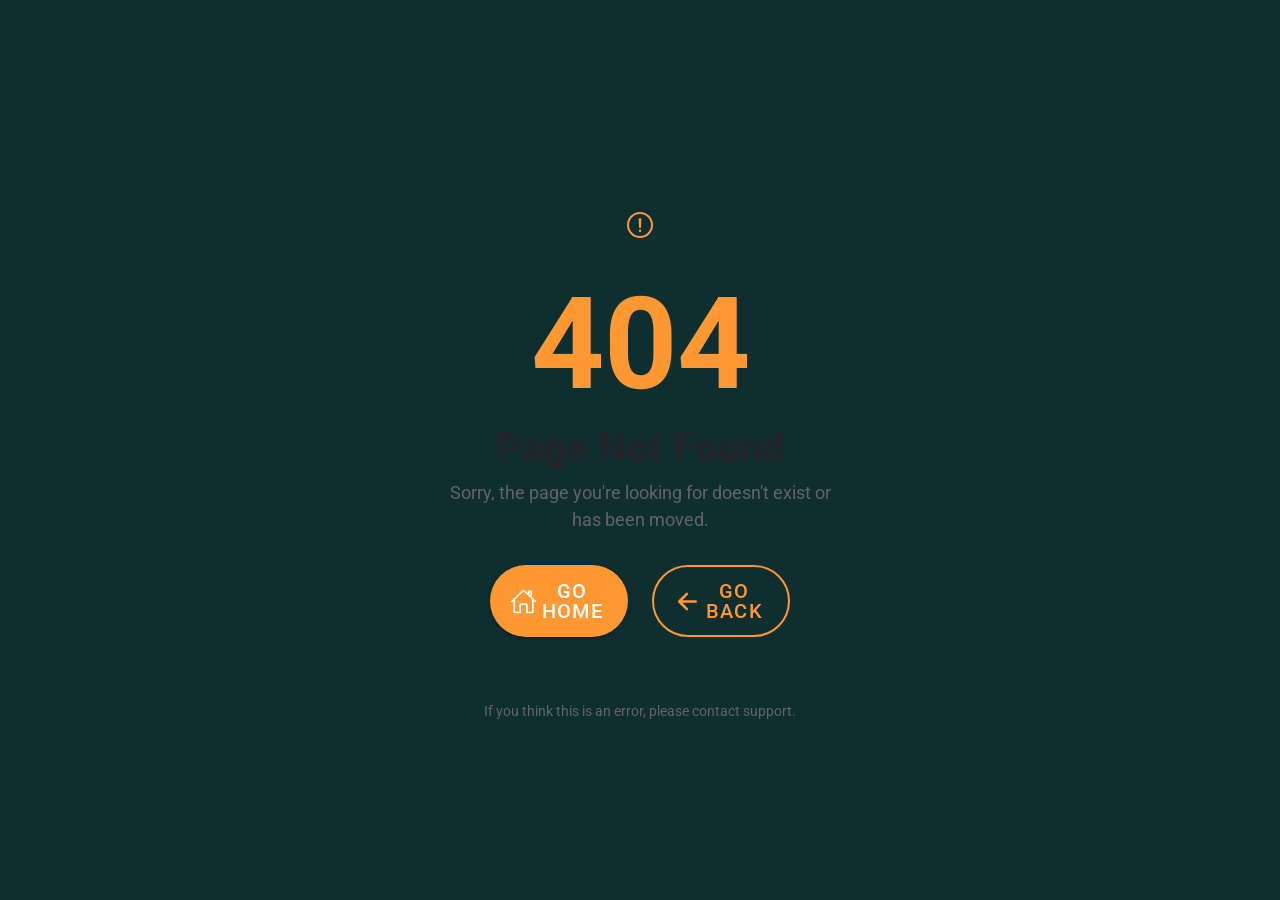
==== commit 2b29c9c8: "build: new build" ====
--- a/index.html
+++ b/index.html
@@ -50,10 +50,10 @@
   <meta name="mobile-web-app-capable" content="yes" />
   <meta name="apple-mobile-web-app-title" content="Ilm Portal" />
   <meta name="apple-mobile-web-app-status-bar-style" content="black" />
-  <script type="module" crossorigin src="/assets/index-DUFZ1OXR.js"></script>
-  <link rel="modulepreload" crossorigin href="/assets/vendor-Ca3YkmNv.js">
-  <link rel="modulepreload" crossorigin href="/assets/ionic-GdGfvgQO.js">
-  <link rel="stylesheet" crossorigin href="/assets/index-DnQI8Gj8.css">
+  <script type="module" crossorigin src="/assets/index-0IGQjeA0.js"></script>
+  <link rel="modulepreload" crossorigin href="/assets/vendor-CNzDPF33.js">
+  <link rel="modulepreload" crossorigin href="/assets/ionic-CKVbHhzx.js">
+  <link rel="stylesheet" crossorigin href="/assets/index-XSi4cfBO.css">
   <script type="module">import.meta.url;import("_").catch(()=>1);(async function*(){})().next();if(location.protocol!="file:"){window.__vite_is_modern_browser=true}</script>
   <script type="module">!function(){if(window.__vite_is_modern_browser)return;console.warn("vite: loading legacy chunks, syntax error above and the same error below should be ignored");var e=document.getElementById("vite-legacy-polyfill"),n=document.createElement("script");n.src=e.src,n.onload=function(){System.import(document.getElementById('vite-legacy-entry').getAttribute('data-src'))},document.body.appendChild(n)}();</script>
 <link rel="manifest" href="/manifest.webmanifest"><script id="vite-plugin-pwa:register-sw" src="/registerSW.js"></script></head>
@@ -62,7 +62,7 @@
   <div id="app"></div>
   <script nomodule>!function(){var e=document,t=e.createElement("script");if(!("noModule"in t)&&"onbeforeload"in t){var n=!1;e.addEventListener("beforeload",(function(e){if(e.target===t)n=!0;else if(!e.target.hasAttribute("nomodule")||!n)return;e.preventDefault()}),!0),t.type="module",t.src=".",e.head.appendChild(t),t.remove()}}();</script>
   <script nomodule crossorigin id="vite-legacy-polyfill" src="/assets/polyfills-legacy-CYRtN6MM.js"></script>
-  <script nomodule crossorigin id="vite-legacy-entry" data-src="/assets/index-legacy-BU1eRdQ0.js">System.import(document.getElementById('vite-legacy-entry').getAttribute('data-src'))</script>
+  <script nomodule crossorigin id="vite-legacy-entry" data-src="/assets/index-legacy-Cf5j3SwP.js">System.import(document.getElementById('vite-legacy-entry').getAttribute('data-src'))</script>
 </body>
 
 </html>
--- a/assets/index-XSi4cfBO.css
+++ b/assets/index-XSi4cfBO.css
@@ -0,0 +1 @@
+.global-loading{--background: rgba(0, 0, 0, .8);--spinner-color: #fe9833;--color: #ffffff}ion-tab-bar{--background: #0f2e30}ion-app{height:100vh;height:100dvh;height:100svh}:root{--ion-background-color: transparent}ion-app{height:100vh}ion-router-outlet{height:100%}:root{--ion-color-primary: #0054e9;--ion-color-primary-rgb: 0, 84, 233;--ion-color-primary-contrast: #fff;--ion-color-primary-contrast-rgb: 255, 255, 255;--ion-color-primary-shade: #004acd;--ion-color-primary-tint: #1a65eb;--ion-color-secondary: #0163aa;--ion-color-secondary-rgb: 1, 99, 170;--ion-color-secondary-contrast: #fff;--ion-color-secondary-contrast-rgb: 255, 255, 255;--ion-color-secondary-shade: #015796;--ion-color-secondary-tint: #1a73b3;--ion-color-tertiary: #6030ff;--ion-color-tertiary-rgb: 96, 48, 255;--ion-color-tertiary-contrast: #fff;--ion-color-tertiary-contrast-rgb: 255, 255, 255;--ion-color-tertiary-shade: #542ae0;--ion-color-tertiary-tint: #7045ff;--ion-color-success: #2dd55b;--ion-color-success-rgb: 45, 213, 91;--ion-color-success-contrast: #000;--ion-color-success-contrast-rgb: 0, 0, 0;--ion-color-success-shade: #28bb50;--ion-color-success-tint: #42d96b;--ion-color-warning: #ffc409;--ion-color-warning-rgb: 255, 196, 9;--ion-color-warning-contrast: #000;--ion-color-warning-contrast-rgb: 0, 0, 0;--ion-color-warning-shade: #e0ac08;--ion-color-warning-tint: #ffca22;--ion-color-danger: #c5000f;--ion-color-danger-rgb: 197, 0, 15;--ion-color-danger-contrast: #fff;--ion-color-danger-contrast-rgb: 255, 255, 255;--ion-color-danger-shade: #ad000d;--ion-color-danger-tint: #cb1a27;--ion-color-light: #f4f5f8;--ion-color-light-rgb: 244, 245, 248;--ion-color-light-contrast: #000;--ion-color-light-contrast-rgb: 0, 0, 0;--ion-color-light-shade: #d7d8da;--ion-color-light-tint: #f5f6f9;--ion-color-medium: #636469;--ion-color-medium-rgb: 99, 100, 105;--ion-color-medium-contrast: #fff;--ion-color-medium-contrast-rgb: 255, 255, 255;--ion-color-medium-shade: #57585c;--ion-color-medium-tint: #737478;--ion-color-dark: #222428;--ion-color-dark-rgb: 34, 36, 40;--ion-color-dark-contrast: #fff;--ion-color-dark-contrast-rgb: 255, 255, 255;--ion-color-dark-shade: #1e2023;--ion-color-dark-tint: #383a3e}html.ios{--ion-default-font: -apple-system, BlinkMacSystemFont, "Helvetica Neue", "Roboto", sans-serif}html.md{--ion-default-font: "Roboto", "Helvetica Neue", sans-serif}html{--ion-dynamic-font: -apple-system-body;--ion-font-family: var(--ion-default-font)}body{background:var(--ion-background-color);color:var(--ion-text-color)}body.backdrop-no-scroll{overflow:hidden}html.ios ion-modal.modal-card ion-header ion-toolbar:first-of-type,html.ios ion-modal.modal-sheet ion-header ion-toolbar:first-of-type,html.ios ion-modal ion-footer ion-toolbar:first-of-type,html.ios ion-footer.modal-footer-moving ion-toolbar:first-of-type{padding-top:6px}html.ios ion-modal.modal-card ion-header ion-toolbar:last-of-type,html.ios ion-modal.modal-sheet ion-header ion-toolbar:last-of-type{padding-bottom:6px}html.ios ion-modal ion-toolbar,html.ios .modal-footer-moving ion-toolbar{padding-right:calc(var(--ion-safe-area-right) + 8px);padding-left:calc(var(--ion-safe-area-left) + 8px)}@media screen and (min-width: 768px){html.ios ion-modal.modal-card:first-of-type{--backdrop-opacity: .18}}ion-modal.modal-default.show-modal~ion-modal.modal-default{--backdrop-opacity: 0;--box-shadow: none}html.ios ion-modal.modal-card .ion-page{border-top-left-radius:var(--border-radius)}.ion-color-primary{--ion-color-base: var(--ion-color-primary, #0054e9) !important;--ion-color-base-rgb: var(--ion-color-primary-rgb, 0, 84, 233) !important;--ion-color-contrast: var(--ion-color-primary-contrast, #fff) !important;--ion-color-contrast-rgb: var(--ion-color-primary-contrast-rgb, 255, 255, 255) !important;--ion-color-shade: var(--ion-color-primary-shade, #004acd) !important;--ion-color-tint: var(--ion-color-primary-tint, #1a65eb) !important}.ion-color-secondary{--ion-color-base: var(--ion-color-secondary, #0163aa) !important;--ion-color-base-rgb: var(--ion-color-secondary-rgb, 1, 99, 170) !important;--ion-color-contrast: var(--ion-color-secondary-contrast, #fff) !important;--ion-color-contrast-rgb: var(--ion-color-secondary-contrast-rgb, 255, 255, 255) !important;--ion-color-shade: var(--ion-color-secondary-shade, #015796) !important;--ion-color-tint: var(--ion-color-secondary-tint, #1a73b3) !important}.ion-color-tertiary{--ion-color-base: var(--ion-color-tertiary, #6030ff) !important;--ion-color-base-rgb: var(--ion-color-tertiary-rgb, 96, 48, 255) !important;--ion-color-contrast: var(--ion-color-tertiary-contrast, #fff) !important;--ion-color-contrast-rgb: var(--ion-color-tertiary-contrast-rgb, 255, 255, 255) !important;--ion-color-shade: var(--ion-color-tertiary-shade, #542ae0) !important;--ion-color-tint: var(--ion-color-tertiary-tint, #7045ff) !important}.ion-color-success{--ion-color-base: var(--ion-color-success, #2dd55b) !important;--ion-color-base-rgb: var(--ion-color-success-rgb, 45, 213, 91) !important;--ion-color-contrast: var(--ion-color-success-contrast, #000) !important;--ion-color-contrast-rgb: var(--ion-color-success-contrast-rgb, 0, 0, 0) !important;--ion-color-shade: var(--ion-color-success-shade, #28bb50) !important;--ion-color-tint: var(--ion-color-success-tint, #42d96b) !important}.ion-color-warning{--ion-color-base: var(--ion-color-warning, #ffc409) !important;--ion-color-base-rgb: var(--ion-color-warning-rgb, 255, 196, 9) !important;--ion-color-contrast: var(--ion-color-warning-contrast, #000) !important;--ion-color-contrast-rgb: var(--ion-color-warning-contrast-rgb, 0, 0, 0) !important;--ion-color-shade: var(--ion-color-warning-shade, #e0ac08) !important;--ion-color-tint: var(--ion-color-warning-tint, #ffca22) !important}.ion-color-danger{--ion-color-base: var(--ion-color-danger, #c5000f) !important;--ion-color-base-rgb: var(--ion-color-danger-rgb, 197, 0, 15) !important;--ion-color-contrast: var(--ion-color-danger-contrast, #fff) !important;--ion-color-contrast-rgb: var(--ion-color-danger-contrast-rgb, 255, 255, 255) !important;--ion-color-shade: var(--ion-color-danger-shade, #ad000d) !important;--ion-color-tint: var(--ion-color-danger-tint, #cb1a27) !important}.ion-color-light{--ion-color-base: var(--ion-color-light, #f4f5f8) !important;--ion-color-base-rgb: var(--ion-color-light-rgb, 244, 245, 248) !important;--ion-color-contrast: var(--ion-color-light-contrast, #000) !important;--ion-color-contrast-rgb: var(--ion-color-light-contrast-rgb, 0, 0, 0) !important;--ion-color-shade: var(--ion-color-light-shade, #d7d8da) !important;--ion-color-tint: var(--ion-color-light-tint, #f5f6f9) !important}.ion-color-medium{--ion-color-base: var(--ion-color-medium, #636469) !important;--ion-color-base-rgb: var(--ion-color-medium-rgb, 99, 100, 105) !important;--ion-color-contrast: var(--ion-color-medium-contrast, #fff) !important;--ion-color-contrast-rgb: var(--ion-color-medium-contrast-rgb, 255, 255, 255) !important;--ion-color-shade: var(--ion-color-medium-shade, #57585c) !important;--ion-color-tint: var(--ion-color-medium-tint, #737478) !important}.ion-color-dark{--ion-color-base: var(--ion-color-dark, #222428) !important;--ion-color-base-rgb: var(--ion-color-dark-rgb, 34, 36, 40) !important;--ion-color-contrast: var(--ion-color-dark-contrast, #fff) !important;--ion-color-contrast-rgb: var(--ion-color-dark-contrast-rgb, 255, 255, 255) !important;--ion-color-shade: var(--ion-color-dark-shade, #1e2023) !important;--ion-color-tint: var(--ion-color-dark-tint, #383a3e) !important}.ion-page{left:0;right:0;top:0;bottom:0;display:flex;position:absolute;flex-direction:column;justify-content:space-between;contain:layout size style;z-index:0}ion-modal>.ion-page{position:relative;contain:layout style;height:100%}.split-pane-visible>.ion-page.split-pane-main{position:relative}ion-route,ion-route-redirect,ion-router,ion-select-option,ion-nav-controller,ion-menu-controller,ion-action-sheet-controller,ion-alert-controller,ion-loading-controller,ion-modal-controller,ion-picker-controller,ion-popover-controller,ion-toast-controller,.ion-page-hidden{display:none!important}.ion-page-invisible{opacity:0}.can-go-back>ion-header ion-back-button{display:block}html.plt-ios.plt-hybrid,html.plt-ios.plt-pwa{--ion-statusbar-padding: 20px}@supports (padding-top: 20px){html{--ion-safe-area-top: var(--ion-statusbar-padding)}}@supports (padding-top: env(safe-area-inset-top)){html{--ion-safe-area-top: env(safe-area-inset-top);--ion-safe-area-bottom: env(safe-area-inset-bottom);--ion-safe-area-left: env(safe-area-inset-left);--ion-safe-area-right: env(safe-area-inset-right)}}ion-card.ion-color .ion-inherit-color,ion-card-header.ion-color .ion-inherit-color{color:inherit}.menu-content{transform:translateZ(0)}.menu-content-open{cursor:pointer;touch-action:manipulation;pointer-events:none;overflow-y:hidden}.menu-content-open ion-content{--overflow: hidden}.menu-content-open .ion-content-scroll-host{overflow:hidden}.ios .menu-content-reveal{box-shadow:-8px 0 42px rgba(0,0,0,.08)}[dir=rtl].ios .menu-content-reveal{box-shadow:8px 0 42px rgba(0,0,0,.08)}.md .menu-content-reveal,.md .menu-content-push{box-shadow:4px 0 16px rgba(0,0,0,.18)}ion-accordion-group.accordion-group-expand-inset>ion-accordion:first-of-type{border-top-left-radius:8px;border-top-right-radius:8px}ion-accordion-group.accordion-group-expand-inset>ion-accordion:last-of-type{border-bottom-left-radius:8px;border-bottom-right-radius:8px}ion-accordion-group>ion-accordion:last-of-type ion-item[slot=header]{--border-width: 0px}ion-accordion.accordion-animated>[slot=header] .ion-accordion-toggle-icon{transition:.3s transform cubic-bezier(.25,.8,.5,1)}@media (prefers-reduced-motion: reduce){ion-accordion .ion-accordion-toggle-icon{transition:none!important}}ion-accordion.accordion-expanding>[slot=header] .ion-accordion-toggle-icon,ion-accordion.accordion-expanded>[slot=header] .ion-accordion-toggle-icon{transform:rotate(180deg)}ion-accordion-group.accordion-group-expand-inset.md>ion-accordion.accordion-previous ion-item[slot=header]{--border-width: 0px;--inner-border-width: 0px}ion-accordion-group.accordion-group-expand-inset.md>ion-accordion.accordion-expanding:first-of-type,ion-accordion-group.accordion-group-expand-inset.md>ion-accordion.accordion-expanded:first-of-type{margin-top:0}ion-input input::-webkit-date-and-time-value{text-align:start}.ion-datetime-button-overlay{--width: fit-content;--height: fit-content}.ion-datetime-button-overlay ion-datetime.datetime-grid{width:320px;min-height:320px}[ion-last-focus],header[tabindex="-1"]:focus,[role=banner][tabindex="-1"]:focus,main[tabindex="-1"]:focus,[role=main][tabindex="-1"]:focus,h1[tabindex="-1"]:focus,[role=heading][aria-level="1"][tabindex="-1"]:focus{outline:none}.popover-viewport:has(>ion-content){overflow:hidden}@supports not selector(:has(> ion-content)){.popover-viewport{overflow:hidden}}audio,canvas,progress,video{vertical-align:baseline}audio:not([controls]){display:none;height:0}b,strong{font-weight:700}img{max-width:100%}hr{height:1px;border-width:0;box-sizing:content-box}pre{overflow:auto}code,kbd,pre,samp{font-family:monospace,monospace;font-size:1em}label,input,select,textarea{font-family:inherit;line-height:normal}textarea{overflow:auto;height:auto;font:inherit;color:inherit}textarea::placeholder{padding-left:2px}form,input,optgroup,select{margin:0;font:inherit;color:inherit}html input[type=button],input[type=reset],input[type=submit]{cursor:pointer;-webkit-appearance:button}a,a div,a span,a ion-icon,a ion-label,button,button div,button span,button ion-icon,button ion-label,.ion-tappable,[tappable],[tappable] div,[tappable] span,[tappable] ion-icon,[tappable] ion-label,input,textarea{touch-action:manipulation}a ion-label,button ion-label{pointer-events:none}button{padding:0;border:0;border-radius:0;font-family:inherit;font-style:inherit;font-variant:inherit;line-height:1;text-transform:none;cursor:pointer;-webkit-appearance:button}[tappable]{cursor:pointer}a[disabled],button[disabled],html input[disabled]{cursor:default}button::-moz-focus-inner,input::-moz-focus-inner{padding:0;border:0}input[type=number]::-webkit-inner-spin-button,input[type=number]::-webkit-outer-spin-button{height:auto}input[type=search]::-webkit-search-cancel-button,input[type=search]::-webkit-search-decoration{-webkit-appearance:none}table{border-collapse:collapse;border-spacing:0}td,th{padding:0}*{box-sizing:border-box;-webkit-tap-highlight-color:rgba(0,0,0,0);-webkit-tap-highlight-color:transparent;-webkit-touch-callout:none}html{width:100%;height:100%;-webkit-text-size-adjust:100%;text-size-adjust:100%}html.ion-ce body{display:block}html.plt-pwa{height:100vh}body{-moz-osx-font-smoothing:grayscale;-webkit-font-smoothing:antialiased;margin:0;padding:0;position:fixed;width:100%;max-width:100%;height:100%;max-height:100%;transform:translateZ(0);text-rendering:optimizeLegibility;overflow:hidden;touch-action:manipulation;-webkit-user-drag:none;-ms-content-zooming:none;word-wrap:break-word;overscroll-behavior-y:none;-webkit-text-size-adjust:none;text-size-adjust:none}html{font-family:var(--ion-font-family)}@supports (-webkit-touch-callout: none){html{font:var(--ion-dynamic-font, 16px var(--ion-font-family))}}a{background-color:transparent;color:var(--ion-color-primary, #0054e9)}h1,h2,h3,h4,h5,h6{margin-top:16px;margin-bottom:10px;font-weight:500;line-height:1.2}h1{margin-top:20px;font-size:1.625rem}h2{margin-top:18px;font-size:1.5rem}h3{font-size:1.375rem}h4{font-size:1.25rem}h5{font-size:1.125rem}h6{font-size:1rem}small{font-size:75%}sub,sup{position:relative;font-size:75%;line-height:0;vertical-align:baseline}sup{top:-.5em}sub{bottom:-.25em}.ion-no-padding{--padding-start: 0;--padding-end: 0;--padding-top: 0;--padding-bottom: 0;padding:0}.ion-padding{--padding-start: var(--ion-padding, 16px);--padding-end: var(--ion-padding, 16px);--padding-top: var(--ion-padding, 16px);--padding-bottom: var(--ion-padding, 16px);-webkit-padding-start:var(--ion-padding, 16px);padding-inline-start:var(--ion-padding, 16px);-webkit-padding-end:var(--ion-padding, 16px);padding-inline-end:var(--ion-padding, 16px);padding-top:var(--ion-padding, 16px);padding-bottom:var(--ion-padding, 16px)}.ion-padding-top{--padding-top: var(--ion-padding, 16px);padding-top:var(--ion-padding, 16px)}.ion-padding-start{--padding-start: var(--ion-padding, 16px);-webkit-padding-start:var(--ion-padding, 16px);padding-inline-start:var(--ion-padding, 16px)}.ion-padding-end{--padding-end: var(--ion-padding, 16px);-webkit-padding-end:var(--ion-padding, 16px);padding-inline-end:var(--ion-padding, 16px)}.ion-padding-bottom{--padding-bottom: var(--ion-padding, 16px);padding-bottom:var(--ion-padding, 16px)}.ion-padding-vertical{--padding-top: var(--ion-padding, 16px);--padding-bottom: var(--ion-padding, 16px);padding-top:var(--ion-padding, 16px);padding-bottom:var(--ion-padding, 16px)}.ion-padding-horizontal{--padding-start: var(--ion-padding, 16px);--padding-end: var(--ion-padding, 16px);-webkit-padding-start:var(--ion-padding, 16px);padding-inline-start:var(--ion-padding, 16px);-webkit-padding-end:var(--ion-padding, 16px);padding-inline-end:var(--ion-padding, 16px)}.ion-no-margin{--margin-start: 0;--margin-end: 0;--margin-top: 0;--margin-bottom: 0;margin:0}.ion-margin{--margin-start: var(--ion-margin, 16px);--margin-end: var(--ion-margin, 16px);--margin-top: var(--ion-margin, 16px);--margin-bottom: var(--ion-margin, 16px);-webkit-margin-start:var(--ion-margin, 16px);margin-inline-start:var(--ion-margin, 16px);-webkit-margin-end:var(--ion-margin, 16px);margin-inline-end:var(--ion-margin, 16px);margin-top:var(--ion-margin, 16px);margin-bottom:var(--ion-margin, 16px)}.ion-margin-top{--margin-top: var(--ion-margin, 16px);margin-top:var(--ion-margin, 16px)}.ion-margin-start{--margin-start: var(--ion-margin, 16px);-webkit-margin-start:var(--ion-margin, 16px);margin-inline-start:var(--ion-margin, 16px)}.ion-margin-end{--margin-end: var(--ion-margin, 16px);-webkit-margin-end:var(--ion-margin, 16px);margin-inline-end:var(--ion-margin, 16px)}.ion-margin-bottom{--margin-bottom: var(--ion-margin, 16px);margin-bottom:var(--ion-margin, 16px)}.ion-margin-vertical{--margin-top: var(--ion-margin, 16px);--margin-bottom: var(--ion-margin, 16px);margin-top:var(--ion-margin, 16px);margin-bottom:var(--ion-margin, 16px)}.ion-margin-horizontal{--margin-start: var(--ion-margin, 16px);--margin-end: var(--ion-margin, 16px);-webkit-margin-start:var(--ion-margin, 16px);margin-inline-start:var(--ion-margin, 16px);-webkit-margin-end:var(--ion-margin, 16px);margin-inline-end:var(--ion-margin, 16px)}.ion-float-left{float:left!important}.ion-float-right{float:right!important}.ion-float-start{float:left!important}:host-context([dir=rtl]) .ion-float-start{float:right!important}[dir=rtl] .ion-float-start{float:right!important}@supports selector(:dir(rtl)){.ion-float-start:dir(rtl){float:right!important}}.ion-float-end{float:right!important}:host-context([dir=rtl]) .ion-float-end{float:left!important}[dir=rtl] .ion-float-end{float:left!important}@supports selector(:dir(rtl)){.ion-float-end:dir(rtl){float:left!important}}@media (min-width: 576px){.ion-float-sm-left{float:left!important}.ion-float-sm-right{float:right!important}.ion-float-sm-start{float:left!important}:host-context([dir=rtl]) .ion-float-sm-start{float:right!important}[dir=rtl] .ion-float-sm-start{float:right!important}@supports selector(:dir(rtl)){.ion-float-sm-start:dir(rtl){float:right!important}}.ion-float-sm-end{float:right!important}:host-context([dir=rtl]) .ion-float-sm-end{float:left!important}[dir=rtl] .ion-float-sm-end{float:left!important}@supports selector(:dir(rtl)){.ion-float-sm-end:dir(rtl){float:left!important}}}@media (min-width: 768px){.ion-float-md-left{float:left!important}.ion-float-md-right{float:right!important}.ion-float-md-start{float:left!important}:host-context([dir=rtl]) .ion-float-md-start{float:right!important}[dir=rtl] .ion-float-md-start{float:right!important}@supports selector(:dir(rtl)){.ion-float-md-start:dir(rtl){float:right!important}}.ion-float-md-end{float:right!important}:host-context([dir=rtl]) .ion-float-md-end{float:left!important}[dir=rtl] .ion-float-md-end{float:left!important}@supports selector(:dir(rtl)){.ion-float-md-end:dir(rtl){float:left!important}}}@media (min-width: 992px){.ion-float-lg-left{float:left!important}.ion-float-lg-right{float:right!important}.ion-float-lg-start{float:left!important}:host-context([dir=rtl]) .ion-float-lg-start{float:right!important}[dir=rtl] .ion-float-lg-start{float:right!important}@supports selector(:dir(rtl)){.ion-float-lg-start:dir(rtl){float:right!important}}.ion-float-lg-end{float:right!important}:host-context([dir=rtl]) .ion-float-lg-end{float:left!important}[dir=rtl] .ion-float-lg-end{float:left!important}@supports selector(:dir(rtl)){.ion-float-lg-end:dir(rtl){float:left!important}}}@media (min-width: 1200px){.ion-float-xl-left{float:left!important}.ion-float-xl-right{float:right!important}.ion-float-xl-start{float:left!important}:host-context([dir=rtl]) .ion-float-xl-start{float:right!important}[dir=rtl] .ion-float-xl-start{float:right!important}@supports selector(:dir(rtl)){.ion-float-xl-start:dir(rtl){float:right!important}}.ion-float-xl-end{float:right!important}:host-context([dir=rtl]) .ion-float-xl-end{float:left!important}[dir=rtl] .ion-float-xl-end{float:left!important}@supports selector(:dir(rtl)){.ion-float-xl-end:dir(rtl){float:left!important}}}.ion-text-center{text-align:center!important}.ion-text-justify{text-align:justify!important}.ion-text-start{text-align:start!important}.ion-text-end{text-align:end!important}.ion-text-left{text-align:left!important}.ion-text-right{text-align:right!important}.ion-text-nowrap{white-space:nowrap!important}.ion-text-wrap{white-space:normal!important}@media (min-width: 576px){.ion-text-sm-center{text-align:center!important}.ion-text-sm-justify{text-align:justify!important}.ion-text-sm-start{text-align:start!important}.ion-text-sm-end{text-align:end!important}.ion-text-sm-left{text-align:left!important}.ion-text-sm-right{text-align:right!important}.ion-text-sm-nowrap{white-space:nowrap!important}.ion-text-sm-wrap{white-space:normal!important}}@media (min-width: 768px){.ion-text-md-center{text-align:center!important}.ion-text-md-justify{text-align:justify!important}.ion-text-md-start{text-align:start!important}.ion-text-md-end{text-align:end!important}.ion-text-md-left{text-align:left!important}.ion-text-md-right{text-align:right!important}.ion-text-md-nowrap{white-space:nowrap!important}.ion-text-md-wrap{white-space:normal!important}}@media (min-width: 992px){.ion-text-lg-center{text-align:center!important}.ion-text-lg-justify{text-align:justify!important}.ion-text-lg-start{text-align:start!important}.ion-text-lg-end{text-align:end!important}.ion-text-lg-left{text-align:left!important}.ion-text-lg-right{text-align:right!important}.ion-text-lg-nowrap{white-space:nowrap!important}.ion-text-lg-wrap{white-space:normal!important}}@media (min-width: 1200px){.ion-text-xl-center{text-align:center!important}.ion-text-xl-justify{text-align:justify!important}.ion-text-xl-start{text-align:start!important}.ion-text-xl-end{text-align:end!important}.ion-text-xl-left{text-align:left!important}.ion-text-xl-right{text-align:right!important}.ion-text-xl-nowrap{white-space:nowrap!important}.ion-text-xl-wrap{white-space:normal!important}}.ion-text-uppercase{text-transform:uppercase!important}.ion-text-lowercase{text-transform:lowercase!important}.ion-text-capitalize{text-transform:capitalize!important}@media (min-width: 576px){.ion-text-sm-uppercase{text-transform:uppercase!important}.ion-text-sm-lowercase{text-transform:lowercase!important}.ion-text-sm-capitalize{text-transform:capitalize!important}}@media (min-width: 768px){.ion-text-md-uppercase{text-transform:uppercase!important}.ion-text-md-lowercase{text-transform:lowercase!important}.ion-text-md-capitalize{text-transform:capitalize!important}}@media (min-width: 992px){.ion-text-lg-uppercase{text-transform:uppercase!important}.ion-text-lg-lowercase{text-transform:lowercase!important}.ion-text-lg-capitalize{text-transform:capitalize!important}}@media (min-width: 1200px){.ion-text-xl-uppercase{text-transform:uppercase!important}.ion-text-xl-lowercase{text-transform:lowercase!important}.ion-text-xl-capitalize{text-transform:capitalize!important}}.ion-align-content-start{align-content:flex-start!important}.ion-align-content-end{align-content:flex-end!important}.ion-align-content-center{align-content:center!important}.ion-align-content-between{align-content:space-between!important}.ion-align-content-around{align-content:space-around!important}.ion-align-content-stretch{align-content:stretch!important}@media (min-width: 576px){.ion-align-content-sm-start{align-content:flex-start!important}.ion-align-content-sm-end{align-content:flex-end!important}.ion-align-content-sm-center{align-content:center!important}.ion-align-content-sm-between{align-content:space-between!important}.ion-align-content-sm-around{align-content:space-around!important}.ion-align-content-sm-stretch{align-content:stretch!important}}@media (min-width: 768px){.ion-align-content-md-start{align-content:flex-start!important}.ion-align-content-md-end{align-content:flex-end!important}.ion-align-content-md-center{align-content:center!important}.ion-align-content-md-between{align-content:space-between!important}.ion-align-content-md-around{align-content:space-around!important}.ion-align-content-md-stretch{align-content:stretch!important}}@media (min-width: 992px){.ion-align-content-lg-start{align-content:flex-start!important}.ion-align-content-lg-end{align-content:flex-end!important}.ion-align-content-lg-center{align-content:center!important}.ion-align-content-lg-between{align-content:space-between!important}.ion-align-content-lg-around{align-content:space-around!important}.ion-align-content-lg-stretch{align-content:stretch!important}}@media (min-width: 1200px){.ion-align-content-xl-start{align-content:flex-start!important}.ion-align-content-xl-end{align-content:flex-end!important}.ion-align-content-xl-center{align-content:center!important}.ion-align-content-xl-between{align-content:space-between!important}.ion-align-content-xl-around{align-content:space-around!important}.ion-align-content-xl-stretch{align-content:stretch!important}}.ion-align-items-start{align-items:start!important}.ion-align-items-end{align-items:end!important}.ion-align-items-center{align-items:center!important}.ion-align-items-stretch{align-items:stretch!important}.ion-align-items-baseline{align-items:baseline!important}@media (min-width: 576px){.ion-align-items-sm-start{align-items:start!important}.ion-align-items-sm-end{align-items:end!important}.ion-align-items-sm-center{align-items:center!important}.ion-align-items-sm-stretch{align-items:stretch!important}.ion-align-items-sm-baseline{align-items:baseline!important}}@media (min-width: 768px){.ion-align-items-md-start{align-items:start!important}.ion-align-items-md-end{align-items:end!important}.ion-align-items-md-center{align-items:center!important}.ion-align-items-md-stretch{align-items:stretch!important}.ion-align-items-md-baseline{align-items:baseline!important}}@media (min-width: 992px){.ion-align-items-lg-start{align-items:start!important}.ion-align-items-lg-end{align-items:end!important}.ion-align-items-lg-center{align-items:center!important}.ion-align-items-lg-stretch{align-items:stretch!important}.ion-align-items-lg-baseline{align-items:baseline!important}}@media (min-width: 1200px){.ion-align-items-xl-start{align-items:start!important}.ion-align-items-xl-end{align-items:end!important}.ion-align-items-xl-center{align-items:center!important}.ion-align-items-xl-stretch{align-items:stretch!important}.ion-align-items-xl-baseline{align-items:baseline!important}}.ion-align-self-start{align-self:start!important}.ion-align-self-end{align-self:end!important}.ion-align-self-center{align-self:center!important}.ion-align-self-stretch{align-self:stretch!important}.ion-align-self-baseline{align-self:baseline!important}.ion-align-self-auto{align-self:auto!important}@media (min-width: 576px){.ion-align-self-sm-start{align-self:start!important}.ion-align-self-sm-end{align-self:end!important}.ion-align-self-sm-center{align-self:center!important}.ion-align-self-sm-stretch{align-self:stretch!important}.ion-align-self-sm-baseline{align-self:baseline!important}.ion-align-self-sm-auto{align-self:auto!important}}@media (min-width: 768px){.ion-align-self-md-start{align-self:start!important}.ion-align-self-md-end{align-self:end!important}.ion-align-self-md-center{align-self:center!important}.ion-align-self-md-stretch{align-self:stretch!important}.ion-align-self-md-baseline{align-self:baseline!important}.ion-align-self-md-auto{align-self:auto!important}}@media (min-width: 992px){.ion-align-self-lg-start{align-self:start!important}.ion-align-self-lg-end{align-self:end!important}.ion-align-self-lg-center{align-self:center!important}.ion-align-self-lg-stretch{align-self:stretch!important}.ion-align-self-lg-baseline{align-self:baseline!important}.ion-align-self-lg-auto{align-self:auto!important}}@media (min-width: 1200px){.ion-align-self-xl-start{align-self:start!important}.ion-align-self-xl-end{align-self:end!important}.ion-align-self-xl-center{align-self:center!important}.ion-align-self-xl-stretch{align-self:stretch!important}.ion-align-self-xl-baseline{align-self:baseline!important}.ion-align-self-xl-auto{align-self:auto!important}}.ion-justify-content-start{justify-content:flex-start!important}.ion-justify-content-end{justify-content:flex-end!important}.ion-justify-content-center{justify-content:center!important}.ion-justify-content-between{justify-content:space-between!important}.ion-justify-content-around{justify-content:space-around!important}.ion-justify-content-evenly{justify-content:space-evenly!important}@media (min-width: 576px){.ion-justify-content-sm-start{justify-content:flex-start!important}.ion-justify-content-sm-end{justify-content:flex-end!important}.ion-justify-content-sm-center{justify-content:center!important}.ion-justify-content-sm-between{justify-content:space-between!important}.ion-justify-content-sm-around{justify-content:space-around!important}.ion-justify-content-sm-evenly{justify-content:space-evenly!important}}@media (min-width: 768px){.ion-justify-content-md-start{justify-content:flex-start!important}.ion-justify-content-md-end{justify-content:flex-end!important}.ion-justify-content-md-center{justify-content:center!important}.ion-justify-content-md-between{justify-content:space-between!important}.ion-justify-content-md-around{justify-content:space-around!important}.ion-justify-content-md-evenly{justify-content:space-evenly!important}}@media (min-width: 992px){.ion-justify-content-lg-start{justify-content:flex-start!important}.ion-justify-content-lg-end{justify-content:flex-end!important}.ion-justify-content-lg-center{justify-content:center!important}.ion-justify-content-lg-between{justify-content:space-between!important}.ion-justify-content-lg-around{justify-content:space-around!important}.ion-justify-content-lg-evenly{justify-content:space-evenly!important}}@media (min-width: 1200px){.ion-justify-content-xl-start{justify-content:flex-start!important}.ion-justify-content-xl-end{justify-content:flex-end!important}.ion-justify-content-xl-center{justify-content:center!important}.ion-justify-content-xl-between{justify-content:space-between!important}.ion-justify-content-xl-around{justify-content:space-around!important}.ion-justify-content-xl-evenly{justify-content:space-evenly!important}}.ion-flex-row{flex-direction:row!important}.ion-flex-row-reverse{flex-direction:row-reverse!important}.ion-flex-column{flex-direction:column!important}.ion-flex-column-reverse{flex-direction:column-reverse!important}@media (min-width: 576px){.ion-flex-sm-row{flex-direction:row!important}.ion-flex-sm-row-reverse{flex-direction:row-reverse!important}.ion-flex-sm-column{flex-direction:column!important}.ion-flex-sm-column-reverse{flex-direction:column-reverse!important}}@media (min-width: 768px){.ion-flex-md-row{flex-direction:row!important}.ion-flex-md-row-reverse{flex-direction:row-reverse!important}.ion-flex-md-column{flex-direction:column!important}.ion-flex-md-column-reverse{flex-direction:column-reverse!important}}@media (min-width: 992px){.ion-flex-lg-row{flex-direction:row!important}.ion-flex-lg-row-reverse{flex-direction:row-reverse!important}.ion-flex-lg-column{flex-direction:column!important}.ion-flex-lg-column-reverse{flex-direction:column-reverse!important}}@media (min-width: 1200px){.ion-flex-xl-row{flex-direction:row!important}.ion-flex-xl-row-reverse{flex-direction:row-reverse!important}.ion-flex-xl-column{flex-direction:column!important}.ion-flex-xl-column-reverse{flex-direction:column-reverse!important}}.ion-wrap{flex-wrap:wrap!important}.ion-nowrap{flex-wrap:nowrap!important}.ion-wrap-reverse{flex-wrap:wrap-reverse!important}.ion-flex-wrap{flex-wrap:wrap!important}.ion-flex-nowrap{flex-wrap:nowrap!important}.ion-flex-wrap-reverse{flex-wrap:wrap-reverse!important}@media (min-width: 576px){.ion-flex-sm-wrap{flex-wrap:wrap!important}.ion-flex-sm-nowrap{flex-wrap:nowrap!important}.ion-flex-sm-wrap-reverse{flex-wrap:wrap-reverse!important}}@media (min-width: 768px){.ion-flex-md-wrap{flex-wrap:wrap!important}.ion-flex-md-nowrap{flex-wrap:nowrap!important}.ion-flex-md-wrap-reverse{flex-wrap:wrap-reverse!important}}@media (min-width: 992px){.ion-flex-lg-wrap{flex-wrap:wrap!important}.ion-flex-lg-nowrap{flex-wrap:nowrap!important}.ion-flex-lg-wrap-reverse{flex-wrap:wrap-reverse!important}}@media (min-width: 1200px){.ion-flex-xl-wrap{flex-wrap:wrap!important}.ion-flex-xl-nowrap{flex-wrap:nowrap!important}.ion-flex-xl-wrap-reverse{flex-wrap:wrap-reverse!important}}.ion-flex-1{flex:1!important}.ion-flex-auto{flex:auto!important}.ion-flex-initial{flex:initial!important}.ion-flex-none{flex:none!important}@media (min-width: 576px){.ion-flex-sm-1{flex:1!important}.ion-flex-sm-auto{flex:auto!important}.ion-flex-sm-initial{flex:initial!important}.ion-flex-sm-none{flex:none!important}}@media (min-width: 768px){.ion-flex-md-1{flex:1!important}.ion-flex-md-auto{flex:auto!important}.ion-flex-md-initial{flex:initial!important}.ion-flex-md-none{flex:none!important}}@media (min-width: 992px){.ion-flex-lg-1{flex:1!important}.ion-flex-lg-auto{flex:auto!important}.ion-flex-lg-initial{flex:initial!important}.ion-flex-lg-none{flex:none!important}}@media (min-width: 1200px){.ion-flex-xl-1{flex:1!important}.ion-flex-xl-auto{flex:auto!important}.ion-flex-xl-initial{flex:initial!important}.ion-flex-xl-none{flex:none!important}}.ion-flex-grow-0{flex-grow:0!important}.ion-flex-grow-1{flex-grow:1!important}.ion-flex-shrink-0{flex-shrink:0!important}.ion-flex-shrink-1{flex-shrink:1!important}@media (min-width: 576px){.ion-flex-sm-grow-0{flex-grow:0!important}.ion-flex-sm-grow-1{flex-grow:1!important}.ion-flex-sm-shrink-0{flex-shrink:0!important}.ion-flex-sm-shrink-1{flex-shrink:1!important}}@media (min-width: 768px){.ion-flex-md-grow-0{flex-grow:0!important}.ion-flex-md-grow-1{flex-grow:1!important}.ion-flex-md-shrink-0{flex-shrink:0!important}.ion-flex-md-shrink-1{flex-shrink:1!important}}@media (min-width: 992px){.ion-flex-lg-grow-0{flex-grow:0!important}.ion-flex-lg-grow-1{flex-grow:1!important}.ion-flex-lg-shrink-0{flex-shrink:0!important}.ion-flex-lg-shrink-1{flex-shrink:1!important}}@media (min-width: 1200px){.ion-flex-xl-grow-0{flex-grow:0!important}.ion-flex-xl-grow-1{flex-grow:1!important}.ion-flex-xl-shrink-0{flex-shrink:0!important}.ion-flex-xl-shrink-1{flex-shrink:1!important}}.ion-order-first{order:-1!important}.ion-order-0{order:0!important}.ion-order-1{order:1!important}.ion-order-2{order:2!important}.ion-order-3{order:3!important}.ion-order-4{order:4!important}.ion-order-5{order:5!important}.ion-order-6{order:6!important}.ion-order-7{order:7!important}.ion-order-8{order:8!important}.ion-order-9{order:9!important}.ion-order-10{order:10!important}.ion-order-11{order:11!important}.ion-order-12{order:12!important}.ion-order-last{order:13!important}@media (min-width: 576px){.ion-order-sm-first{order:-1!important}.ion-order-sm-0{order:0!important}.ion-order-sm-1{order:1!important}.ion-order-sm-2{order:2!important}.ion-order-sm-3{order:3!important}.ion-order-sm-4{order:4!important}.ion-order-sm-5{order:5!important}.ion-order-sm-6{order:6!important}.ion-order-sm-7{order:7!important}.ion-order-sm-8{order:8!important}.ion-order-sm-9{order:9!important}.ion-order-sm-10{order:10!important}.ion-order-sm-11{order:11!important}.ion-order-sm-12{order:12!important}.ion-order-sm-last{order:13!important}}@media (min-width: 768px){.ion-order-md-first{order:-1!important}.ion-order-md-0{order:0!important}.ion-order-md-1{order:1!important}.ion-order-md-2{order:2!important}.ion-order-md-3{order:3!important}.ion-order-md-4{order:4!important}.ion-order-md-5{order:5!important}.ion-order-md-6{order:6!important}.ion-order-md-7{order:7!important}.ion-order-md-8{order:8!important}.ion-order-md-9{order:9!important}.ion-order-md-10{order:10!important}.ion-order-md-11{order:11!important}.ion-order-md-12{order:12!important}.ion-order-md-last{order:13!important}}@media (min-width: 992px){.ion-order-lg-first{order:-1!important}.ion-order-lg-0{order:0!important}.ion-order-lg-1{order:1!important}.ion-order-lg-2{order:2!important}.ion-order-lg-3{order:3!important}.ion-order-lg-4{order:4!important}.ion-order-lg-5{order:5!important}.ion-order-lg-6{order:6!important}.ion-order-lg-7{order:7!important}.ion-order-lg-8{order:8!important}.ion-order-lg-9{order:9!important}.ion-order-lg-10{order:10!important}.ion-order-lg-11{order:11!important}.ion-order-lg-12{order:12!important}.ion-order-lg-last{order:13!important}}@media (min-width: 1200px){.ion-order-xl-first{order:-1!important}.ion-order-xl-0{order:0!important}.ion-order-xl-1{order:1!important}.ion-order-xl-2{order:2!important}.ion-order-xl-3{order:3!important}.ion-order-xl-4{order:4!important}.ion-order-xl-5{order:5!important}.ion-order-xl-6{order:6!important}.ion-order-xl-7{order:7!important}.ion-order-xl-8{order:8!important}.ion-order-xl-9{order:9!important}.ion-order-xl-10{order:10!important}.ion-order-xl-11{order:11!important}.ion-order-xl-12{order:12!important}.ion-order-xl-last{order:13!important}}.ion-hide,.ion-hide-up,.ion-hide-down{display:none!important}@media (min-width: 576px){.ion-hide-sm-up{display:none!important}}@media (max-width: 575.98px){.ion-hide-sm-down{display:none!important}}@media (min-width: 768px){.ion-hide-md-up{display:none!important}}@media (max-width: 767.98px){.ion-hide-md-down{display:none!important}}@media (min-width: 992px){.ion-hide-lg-up{display:none!important}}@media (max-width: 991.98px){.ion-hide-lg-down{display:none!important}}@media (min-width: 1200px){.ion-hide-xl-up{display:none!important}}@media (max-width: 1199.98px){.ion-hide-xl-down{display:none!important}}.ion-display-none{display:none!important}@media (min-width: 576px){.ion-display-sm-none{display:none!important}}@media (min-width: 768px){.ion-display-md-none{display:none!important}}@media (min-width: 992px){.ion-display-lg-none{display:none!important}}@media (min-width: 1200px){.ion-display-xl-none{display:none!important}}.ion-display-inline{display:inline!important}@media (min-width: 576px){.ion-display-sm-inline{display:inline!important}}@media (min-width: 768px){.ion-display-md-inline{display:inline!important}}@media (min-width: 992px){.ion-display-lg-inline{display:inline!important}}@media (min-width: 1200px){.ion-display-xl-inline{display:inline!important}}.ion-display-inline-block{display:inline-block!important}@media (min-width: 576px){.ion-display-sm-inline-block{display:inline-block!important}}@media (min-width: 768px){.ion-display-md-inline-block{display:inline-block!important}}@media (min-width: 992px){.ion-display-lg-inline-block{display:inline-block!important}}@media (min-width: 1200px){.ion-display-xl-inline-block{display:inline-block!important}}.ion-display-block{display:block!important}@media (min-width: 576px){.ion-display-sm-block{display:block!important}}@media (min-width: 768px){.ion-display-md-block{display:block!important}}@media (min-width: 992px){.ion-display-lg-block{display:block!important}}@media (min-width: 1200px){.ion-display-xl-block{display:block!important}}.ion-display-flex{display:flex!important}@media (min-width: 576px){.ion-display-sm-flex{display:flex!important}}@media (min-width: 768px){.ion-display-md-flex{display:flex!important}}@media (min-width: 992px){.ion-display-lg-flex{display:flex!important}}@media (min-width: 1200px){.ion-display-xl-flex{display:flex!important}}.ion-display-inline-flex{display:inline-flex!important}@media (min-width: 576px){.ion-display-sm-inline-flex{display:inline-flex!important}}@media (min-width: 768px){.ion-display-md-inline-flex{display:inline-flex!important}}@media (min-width: 992px){.ion-display-lg-inline-flex{display:inline-flex!important}}@media (min-width: 1200px){.ion-display-xl-inline-flex{display:inline-flex!important}}.ion-display-grid{display:grid!important}@media (min-width: 576px){.ion-display-sm-grid{display:grid!important}}@media (min-width: 768px){.ion-display-md-grid{display:grid!important}}@media (min-width: 992px){.ion-display-lg-grid{display:grid!important}}@media (min-width: 1200px){.ion-display-xl-grid{display:grid!important}}.ion-display-inline-grid{display:inline-grid!important}@media (min-width: 576px){.ion-display-sm-inline-grid{display:inline-grid!important}}@media (min-width: 768px){.ion-display-md-inline-grid{display:inline-grid!important}}@media (min-width: 992px){.ion-display-lg-inline-grid{display:inline-grid!important}}@media (min-width: 1200px){.ion-display-xl-inline-grid{display:inline-grid!important}}.ion-display-table{display:table!important}@media (min-width: 576px){.ion-display-sm-table{display:table!important}}@media (min-width: 768px){.ion-display-md-table{display:table!important}}@media (min-width: 992px){.ion-display-lg-table{display:table!important}}@media (min-width: 1200px){.ion-display-xl-table{display:table!important}}.ion-display-table-cell{display:table-cell!important}@media (min-width: 576px){.ion-display-sm-table-cell{display:table-cell!important}}@media (min-width: 768px){.ion-display-md-table-cell{display:table-cell!important}}@media (min-width: 992px){.ion-display-lg-table-cell{display:table-cell!important}}@media (min-width: 1200px){.ion-display-xl-table-cell{display:table-cell!important}}.ion-display-table-row{display:table-row!important}@media (min-width: 576px){.ion-display-sm-table-row{display:table-row!important}}@media (min-width: 768px){.ion-display-md-table-row{display:table-row!important}}@media (min-width: 992px){.ion-display-lg-table-row{display:table-row!important}}@media (min-width: 1200px){.ion-display-xl-table-row{display:table-row!important}}@font-face{font-family:Roboto;font-style:normal;font-display:swap;font-weight:300;src:url(/assets/roboto-cyrillic-ext-300-normal-CUPJdUZp.woff2) format("woff2"),url(/assets/roboto-cyrillic-ext-300-normal-D2-2MTar.woff) format("woff");unicode-range:U+0460-052F,U+1C80-1C8A,U+20B4,U+2DE0-2DFF,U+A640-A69F,U+FE2E-FE2F}@font-face{font-family:Roboto;font-style:normal;font-display:swap;font-weight:300;src:url(/assets/roboto-cyrillic-300-normal-BoeCr7ev.woff2) format("woff2"),url(/assets/roboto-cyrillic-300-normal-Cb01H779.woff) format("woff");unicode-range:U+0301,U+0400-045F,U+0490-0491,U+04B0-04B1,U+2116}@font-face{font-family:Roboto;font-style:normal;font-display:swap;font-weight:300;src:url([data-uri]) format("woff2"),url([data-uri]) format("woff");unicode-range:U+1F00-1FFF}@font-face{font-family:Roboto;font-style:normal;font-display:swap;font-weight:300;src:url(/assets/roboto-greek-300-normal-Cnub06j7.woff2) format("woff2"),url(/assets/roboto-greek-300-normal-BMtCIBFp.woff) format("woff");unicode-range:U+0370-0377,U+037A-037F,U+0384-038A,U+038C,U+038E-03A1,U+03A3-03FF}@font-face{font-family:Roboto;font-style:normal;font-display:swap;font-weight:300;src:url(/assets/roboto-math-300-normal-BMxwzQmU.woff2) format("woff2"),url(/assets/roboto-math-300-normal-9fozW1Ii.woff) format("woff");unicode-range:U+0302-0303,U+0305,U+0307-0308,U+0310,U+0312,U+0315,U+031A,U+0326-0327,U+032C,U+032F-0330,U+0332-0333,U+0338,U+033A,U+0346,U+034D,U+0391-03A1,U+03A3-03A9,U+03B1-03C9,U+03D1,U+03D5-03D6,U+03F0-03F1,U+03F4-03F5,U+2016-2017,U+2034-2038,U+203C,U+2040,U+2043,U+2047,U+2050,U+2057,U+205F,U+2070-2071,U+2074-208E,U+2090-209C,U+20D0-20DC,U+20E1,U+20E5-20EF,U+2100-2112,U+2114-2115,U+2117-2121,U+2123-214F,U+2190,U+2192,U+2194-21AE,U+21B0-21E5,U+21F1-21F2,U+21F4-2211,U+2213-2214,U+2216-22FF,U+2308-230B,U+2310,U+2319,U+231C-2321,U+2336-237A,U+237C,U+2395,U+239B-23B7,U+23D0,U+23DC-23E1,U+2474-2475,U+25AF,U+25B3,U+25B7,U+25BD,U+25C1,U+25CA,U+25CC,U+25FB,U+266D-266F,U+27C0-27FF,U+2900-2AFF,U+2B0E-2B11,U+2B30-2B4C,U+2BFE,U+3030,U+FF5B,U+FF5D,U+1D400-1D7FF,U+1EE00-1EEFF}@font-face{font-family:Roboto;font-style:normal;font-display:swap;font-weight:300;src:url(/assets/roboto-symbols-300-normal-BtHl5mYl.woff2) format("woff2"),url(/assets/roboto-symbols-300-normal-zmF1mPr_.woff) format("woff");unicode-range:U+0001-000C,U+000E-001F,U+007F-009F,U+20DD-20E0,U+20E2-20E4,U+2150-218F,U+2190,U+2192,U+2194-2199,U+21AF,U+21E6-21F0,U+21F3,U+2218-2219,U+2299,U+22C4-22C6,U+2300-243F,U+2440-244A,U+2460-24FF,U+25A0-27BF,U+2800-28FF,U+2921-2922,U+2981,U+29BF,U+29EB,U+2B00-2BFF,U+4DC0-4DFF,U+FFF9-FFFB,U+10140-1018E,U+10190-1019C,U+101A0,U+101D0-101FD,U+102E0-102FB,U+10E60-10E7E,U+1D2C0-1D2D3,U+1D2E0-1D37F,U+1F000-1F0FF,U+1F100-1F1AD,U+1F1E6-1F1FF,U+1F30D-1F30F,U+1F315,U+1F31C,U+1F31E,U+1F320-1F32C,U+1F336,U+1F378,U+1F37D,U+1F382,U+1F393-1F39F,U+1F3A7-1F3A8,U+1F3AC-1F3AF,U+1F3C2,U+1F3C4-1F3C6,U+1F3CA-1F3CE,U+1F3D4-1F3E0,U+1F3ED,U+1F3F1-1F3F3,U+1F3F5-1F3F7,U+1F408,U+1F415,U+1F41F,U+1F426,U+1F43F,U+1F441-1F442,U+1F444,U+1F446-1F449,U+1F44C-1F44E,U+1F453,U+1F46A,U+1F47D,U+1F4A3,U+1F4B0,U+1F4B3,U+1F4B9,U+1F4BB,U+1F4BF,U+1F4C8-1F4CB,U+1F4D6,U+1F4DA,U+1F4DF,U+1F4E3-1F4E6,U+1F4EA-1F4ED,U+1F4F7,U+1F4F9-1F4FB,U+1F4FD-1F4FE,U+1F503,U+1F507-1F50B,U+1F50D,U+1F512-1F513,U+1F53E-1F54A,U+1F54F-1F5FA,U+1F610,U+1F650-1F67F,U+1F687,U+1F68D,U+1F691,U+1F694,U+1F698,U+1F6AD,U+1F6B2,U+1F6B9-1F6BA,U+1F6BC,U+1F6C6-1F6CF,U+1F6D3-1F6D7,U+1F6E0-1F6EA,U+1F6F0-1F6F3,U+1F6F7-1F6FC,U+1F700-1F7FF,U+1F800-1F80B,U+1F810-1F847,U+1F850-1F859,U+1F860-1F887,U+1F890-1F8AD,U+1F8B0-1F8BB,U+1F8C0-1F8C1,U+1F900-1F90B,U+1F93B,U+1F946,U+1F984,U+1F996,U+1F9E9,U+1FA00-1FA6F,U+1FA70-1FA7C,U+1FA80-1FA89,U+1FA8F-1FAC6,U+1FACE-1FADC,U+1FADF-1FAE9,U+1FAF0-1FAF8,U+1FB00-1FBFF}@font-face{font-family:Roboto;font-style:normal;font-display:swap;font-weight:300;src:url(/assets/roboto-vietnamese-300-normal-CNeuLW5X.woff2) format("woff2"),url(/assets/roboto-vietnamese-300-normal-CBwYb71Q.woff) format("woff");unicode-range:U+0102-0103,U+0110-0111,U+0128-0129,U+0168-0169,U+01A0-01A1,U+01AF-01B0,U+0300-0301,U+0303-0304,U+0308-0309,U+0323,U+0329,U+1EA0-1EF9,U+20AB}@font-face{font-family:Roboto;font-style:normal;font-display:swap;font-weight:300;src:url(/assets/roboto-latin-ext-300-normal-BOz0oSmX.woff2) format("woff2"),url(/assets/roboto-latin-ext-300-normal-9Myisv2Z.woff) format("woff");unicode-range:U+0100-02BA,U+02BD-02C5,U+02C7-02CC,U+02CE-02D7,U+02DD-02FF,U+0304,U+0308,U+0329,U+1D00-1DBF,U+1E00-1E9F,U+1EF2-1EFF,U+2020,U+20A0-20AB,U+20AD-20C0,U+2113,U+2C60-2C7F,U+A720-A7FF}@font-face{font-family:Roboto;font-style:normal;font-display:swap;font-weight:300;src:url(/assets/roboto-latin-300-normal-CztWkFGs.woff2) format("woff2"),url(/assets/roboto-latin-300-normal--FIRE8Jd.woff) format("woff");unicode-range:U+0000-00FF,U+0131,U+0152-0153,U+02BB-02BC,U+02C6,U+02DA,U+02DC,U+0304,U+0308,U+0329,U+2000-206F,U+20AC,U+2122,U+2191,U+2193,U+2212,U+2215,U+FEFF,U+FFFD}@font-face{font-family:Roboto;font-style:normal;font-display:swap;font-weight:400;src:url(/assets/roboto-cyrillic-ext-400-normal-DzMWdK87.woff2) format("woff2"),url(/assets/roboto-cyrillic-ext-400-normal-5IDvadIC.woff) format("woff");unicode-range:U+0460-052F,U+1C80-1C8A,U+20B4,U+2DE0-2DFF,U+A640-A69F,U+FE2E-FE2F}@font-face{font-family:Roboto;font-style:normal;font-display:swap;font-weight:400;src:url(/assets/roboto-cyrillic-400-normal-DAIM1_dR.woff2) format("woff2"),url(/assets/roboto-cyrillic-400-normal-C5q4FMUG.woff) format("woff");unicode-range:U+0301,U+0400-045F,U+0490-0491,U+04B0-04B1,U+2116}@font-face{font-family:Roboto;font-style:normal;font-display:swap;font-weight:400;src:url([data-uri]) format("woff2"),url([data-uri]) format("woff");unicode-range:U+1F00-1FFF}@font-face{font-family:Roboto;font-style:normal;font-display:swap;font-weight:400;src:url(/assets/roboto-greek-400-normal-jFM2czAU.woff2) format("woff2"),url(/assets/roboto-greek-400-normal-DwVopRQH.woff) format("woff");unicode-range:U+0370-0377,U+037A-037F,U+0384-038A,U+038C,U+038E-03A1,U+03A3-03FF}@font-face{font-family:Roboto;font-style:normal;font-display:swap;font-weight:400;src:url(/assets/roboto-math-400-normal-B3wgz80t.woff2) format("woff2"),url(/assets/roboto-math-400-normal-BRMeFL5Z.woff) format("woff");unicode-range:U+0302-0303,U+0305,U+0307-0308,U+0310,U+0312,U+0315,U+031A,U+0326-0327,U+032C,U+032F-0330,U+0332-0333,U+0338,U+033A,U+0346,U+034D,U+0391-03A1,U+03A3-03A9,U+03B1-03C9,U+03D1,U+03D5-03D6,U+03F0-03F1,U+03F4-03F5,U+2016-2017,U+2034-2038,U+203C,U+2040,U+2043,U+2047,U+2050,U+2057,U+205F,U+2070-2071,U+2074-208E,U+2090-209C,U+20D0-20DC,U+20E1,U+20E5-20EF,U+2100-2112,U+2114-2115,U+2117-2121,U+2123-214F,U+2190,U+2192,U+2194-21AE,U+21B0-21E5,U+21F1-21F2,U+21F4-2211,U+2213-2214,U+2216-22FF,U+2308-230B,U+2310,U+2319,U+231C-2321,U+2336-237A,U+237C,U+2395,U+239B-23B7,U+23D0,U+23DC-23E1,U+2474-2475,U+25AF,U+25B3,U+25B7,U+25BD,U+25C1,U+25CA,U+25CC,U+25FB,U+266D-266F,U+27C0-27FF,U+2900-2AFF,U+2B0E-2B11,U+2B30-2B4C,U+2BFE,U+3030,U+FF5B,U+FF5D,U+1D400-1D7FF,U+1EE00-1EEFF}@font-face{font-family:Roboto;font-style:normal;font-display:swap;font-weight:400;src:url(/assets/roboto-symbols-400-normal-fF1SLJBj.woff2) format("woff2"),url(/assets/roboto-symbols-400-normal-B2LMqLB2.woff) format("woff");unicode-range:U+0001-000C,U+000E-001F,U+007F-009F,U+20DD-20E0,U+20E2-20E4,U+2150-218F,U+2190,U+2192,U+2194-2199,U+21AF,U+21E6-21F0,U+21F3,U+2218-2219,U+2299,U+22C4-22C6,U+2300-243F,U+2440-244A,U+2460-24FF,U+25A0-27BF,U+2800-28FF,U+2921-2922,U+2981,U+29BF,U+29EB,U+2B00-2BFF,U+4DC0-4DFF,U+FFF9-FFFB,U+10140-1018E,U+10190-1019C,U+101A0,U+101D0-101FD,U+102E0-102FB,U+10E60-10E7E,U+1D2C0-1D2D3,U+1D2E0-1D37F,U+1F000-1F0FF,U+1F100-1F1AD,U+1F1E6-1F1FF,U+1F30D-1F30F,U+1F315,U+1F31C,U+1F31E,U+1F320-1F32C,U+1F336,U+1F378,U+1F37D,U+1F382,U+1F393-1F39F,U+1F3A7-1F3A8,U+1F3AC-1F3AF,U+1F3C2,U+1F3C4-1F3C6,U+1F3CA-1F3CE,U+1F3D4-1F3E0,U+1F3ED,U+1F3F1-1F3F3,U+1F3F5-1F3F7,U+1F408,U+1F415,U+1F41F,U+1F426,U+1F43F,U+1F441-1F442,U+1F444,U+1F446-1F449,U+1F44C-1F44E,U+1F453,U+1F46A,U+1F47D,U+1F4A3,U+1F4B0,U+1F4B3,U+1F4B9,U+1F4BB,U+1F4BF,U+1F4C8-1F4CB,U+1F4D6,U+1F4DA,U+1F4DF,U+1F4E3-1F4E6,U+1F4EA-1F4ED,U+1F4F7,U+1F4F9-1F4FB,U+1F4FD-1F4FE,U+1F503,U+1F507-1F50B,U+1F50D,U+1F512-1F513,U+1F53E-1F54A,U+1F54F-1F5FA,U+1F610,U+1F650-1F67F,U+1F687,U+1F68D,U+1F691,U+1F694,U+1F698,U+1F6AD,U+1F6B2,U+1F6B9-1F6BA,U+1F6BC,U+1F6C6-1F6CF,U+1F6D3-1F6D7,U+1F6E0-1F6EA,U+1F6F0-1F6F3,U+1F6F7-1F6FC,U+1F700-1F7FF,U+1F800-1F80B,U+1F810-1F847,U+1F850-1F859,U+1F860-1F887,U+1F890-1F8AD,U+1F8B0-1F8BB,U+1F8C0-1F8C1,U+1F900-1F90B,U+1F93B,U+1F946,U+1F984,U+1F996,U+1F9E9,U+1FA00-1FA6F,U+1FA70-1FA7C,U+1FA80-1FA89,U+1FA8F-1FAC6,U+1FACE-1FADC,U+1FADF-1FAE9,U+1FAF0-1FAF8,U+1FB00-1FBFF}@font-face{font-family:Roboto;font-style:normal;font-display:swap;font-weight:400;src:url(/assets/roboto-vietnamese-400-normal-CDDxGrUb.woff2) format("woff2"),url(/assets/roboto-vietnamese-400-normal-BYP5tVVv.woff) format("woff");unicode-range:U+0102-0103,U+0110-0111,U+0128-0129,U+0168-0169,U+01A0-01A1,U+01AF-01B0,U+0300-0301,U+0303-0304,U+0308-0309,U+0323,U+0329,U+1EA0-1EF9,U+20AB}@font-face{font-family:Roboto;font-style:normal;font-display:swap;font-weight:400;src:url(/assets/roboto-latin-ext-400-normal-ZYmyxeOy.woff2) format("woff2"),url(/assets/roboto-latin-ext-400-normal-BG57dRWO.woff) format("woff");unicode-range:U+0100-02BA,U+02BD-02C5,U+02C7-02CC,U+02CE-02D7,U+02DD-02FF,U+0304,U+0308,U+0329,U+1D00-1DBF,U+1E00-1E9F,U+1EF2-1EFF,U+2020,U+20A0-20AB,U+20AD-20C0,U+2113,U+2C60-2C7F,U+A720-A7FF}@font-face{font-family:Roboto;font-style:normal;font-display:swap;font-weight:400;src:url(/assets/roboto-latin-400-normal-CNwBRw8h.woff2) format("woff2"),url(/assets/roboto-latin-400-normal-BX2H0A0_.woff) format("woff");unicode-range:U+0000-00FF,U+0131,U+0152-0153,U+02BB-02BC,U+02C6,U+02DA,U+02DC,U+0304,U+0308,U+0329,U+2000-206F,U+20AC,U+2122,U+2191,U+2193,U+2212,U+2215,U+FEFF,U+FFFD}@font-face{font-family:Roboto;font-style:normal;font-display:swap;font-weight:500;src:url(/assets/roboto-cyrillic-ext-500-normal-B7rQpwPu.woff2) format("woff2"),url(/assets/roboto-cyrillic-ext-500-normal-aAFKCR76.woff) format("woff");unicode-range:U+0460-052F,U+1C80-1C8A,U+20B4,U+2DE0-2DFF,U+A640-A69F,U+FE2E-FE2F}@font-face{font-family:Roboto;font-style:normal;font-display:swap;font-weight:500;src:url(/assets/roboto-cyrillic-500-normal-hCeO1jFL.woff2) format("woff2"),url(/assets/roboto-cyrillic-500-normal-DhPqGoNQ.woff) format("woff");unicode-range:U+0301,U+0400-045F,U+0490-0491,U+04B0-04B1,U+2116}@font-face{font-family:Roboto;font-style:normal;font-display:swap;font-weight:500;src:url([data-uri]) format("woff2"),url([data-uri]) format("woff");unicode-range:U+1F00-1FFF}@font-face{font-family:Roboto;font-style:normal;font-display:swap;font-weight:500;src:url(/assets/roboto-greek-500-normal-BJMS0heP.woff2) format("woff2"),url(/assets/roboto-greek-500-normal-B0wzjI_J.woff) format("woff");unicode-range:U+0370-0377,U+037A-037F,U+0384-038A,U+038C,U+038E-03A1,U+03A3-03FF}@font-face{font-family:Roboto;font-style:normal;font-display:swap;font-weight:500;src:url(/assets/roboto-math-500-normal-CFNaIMFC.woff2) format("woff2"),url(/assets/roboto-math-500-normal-nGmytUgK.woff) format("woff");unicode-range:U+0302-0303,U+0305,U+0307-0308,U+0310,U+0312,U+0315,U+031A,U+0326-0327,U+032C,U+032F-0330,U+0332-0333,U+0338,U+033A,U+0346,U+034D,U+0391-03A1,U+03A3-03A9,U+03B1-03C9,U+03D1,U+03D5-03D6,U+03F0-03F1,U+03F4-03F5,U+2016-2017,U+2034-2038,U+203C,U+2040,U+2043,U+2047,U+2050,U+2057,U+205F,U+2070-2071,U+2074-208E,U+2090-209C,U+20D0-20DC,U+20E1,U+20E5-20EF,U+2100-2112,U+2114-2115,U+2117-2121,U+2123-214F,U+2190,U+2192,U+2194-21AE,U+21B0-21E5,U+21F1-21F2,U+21F4-2211,U+2213-2214,U+2216-22FF,U+2308-230B,U+2310,U+2319,U+231C-2321,U+2336-237A,U+237C,U+2395,U+239B-23B7,U+23D0,U+23DC-23E1,U+2474-2475,U+25AF,U+25B3,U+25B7,U+25BD,U+25C1,U+25CA,U+25CC,U+25FB,U+266D-266F,U+27C0-27FF,U+2900-2AFF,U+2B0E-2B11,U+2B30-2B4C,U+2BFE,U+3030,U+FF5B,U+FF5D,U+1D400-1D7FF,U+1EE00-1EEFF}@font-face{font-family:Roboto;font-style:normal;font-display:swap;font-weight:500;src:url(/assets/roboto-symbols-500-normal-BXFTxrNR.woff2) format("woff2"),url(/assets/roboto-symbols-500-normal-B3xPS0M7.woff) format("woff");unicode-range:U+0001-000C,U+000E-001F,U+007F-009F,U+20DD-20E0,U+20E2-20E4,U+2150-218F,U+2190,U+2192,U+2194-2199,U+21AF,U+21E6-21F0,U+21F3,U+2218-2219,U+2299,U+22C4-22C6,U+2300-243F,U+2440-244A,U+2460-24FF,U+25A0-27BF,U+2800-28FF,U+2921-2922,U+2981,U+29BF,U+29EB,U+2B00-2BFF,U+4DC0-4DFF,U+FFF9-FFFB,U+10140-1018E,U+10190-1019C,U+101A0,U+101D0-101FD,U+102E0-102FB,U+10E60-10E7E,U+1D2C0-1D2D3,U+1D2E0-1D37F,U+1F000-1F0FF,U+1F100-1F1AD,U+1F1E6-1F1FF,U+1F30D-1F30F,U+1F315,U+1F31C,U+1F31E,U+1F320-1F32C,U+1F336,U+1F378,U+1F37D,U+1F382,U+1F393-1F39F,U+1F3A7-1F3A8,U+1F3AC-1F3AF,U+1F3C2,U+1F3C4-1F3C6,U+1F3CA-1F3CE,U+1F3D4-1F3E0,U+1F3ED,U+1F3F1-1F3F3,U+1F3F5-1F3F7,U+1F408,U+1F415,U+1F41F,U+1F426,U+1F43F,U+1F441-1F442,U+1F444,U+1F446-1F449,U+1F44C-1F44E,U+1F453,U+1F46A,U+1F47D,U+1F4A3,U+1F4B0,U+1F4B3,U+1F4B9,U+1F4BB,U+1F4BF,U+1F4C8-1F4CB,U+1F4D6,U+1F4DA,U+1F4DF,U+1F4E3-1F4E6,U+1F4EA-1F4ED,U+1F4F7,U+1F4F9-1F4FB,U+1F4FD-1F4FE,U+1F503,U+1F507-1F50B,U+1F50D,U+1F512-1F513,U+1F53E-1F54A,U+1F54F-1F5FA,U+1F610,U+1F650-1F67F,U+1F687,U+1F68D,U+1F691,U+1F694,U+1F698,U+1F6AD,U+1F6B2,U+1F6B9-1F6BA,U+1F6BC,U+1F6C6-1F6CF,U+1F6D3-1F6D7,U+1F6E0-1F6EA,U+1F6F0-1F6F3,U+1F6F7-1F6FC,U+1F700-1F7FF,U+1F800-1F80B,U+1F810-1F847,U+1F850-1F859,U+1F860-1F887,U+1F890-1F8AD,U+1F8B0-1F8BB,U+1F8C0-1F8C1,U+1F900-1F90B,U+1F93B,U+1F946,U+1F984,U+1F996,U+1F9E9,U+1FA00-1FA6F,U+1FA70-1FA7C,U+1FA80-1FA89,U+1FA8F-1FAC6,U+1FACE-1FADC,U+1FADF-1FAE9,U+1FAF0-1FAF8,U+1FB00-1FBFF}@font-face{font-family:Roboto;font-style:normal;font-display:swap;font-weight:500;src:url(/assets/roboto-vietnamese-500-normal-HYpufUYk.woff2) format("woff2"),url(/assets/roboto-vietnamese-500-normal-CUzdRVXb.woff) format("woff");unicode-range:U+0102-0103,U+0110-0111,U+0128-0129,U+0168-0169,U+01A0-01A1,U+01AF-01B0,U+0300-0301,U+0303-0304,U+0308-0309,U+0323,U+0329,U+1EA0-1EF9,U+20AB}@font-face{font-family:Roboto;font-style:normal;font-display:swap;font-weight:500;src:url(/assets/roboto-latin-ext-500-normal-C_ARlJGk.woff2) format("woff2"),url(/assets/roboto-latin-ext-500-normal-EUd9mLnZ.woff) format("woff");unicode-range:U+0100-02BA,U+02BD-02C5,U+02C7-02CC,U+02CE-02D7,U+02DD-02FF,U+0304,U+0308,U+0329,U+1D00-1DBF,U+1E00-1E9F,U+1EF2-1EFF,U+2020,U+20A0-20AB,U+20AD-20C0,U+2113,U+2C60-2C7F,U+A720-A7FF}@font-face{font-family:Roboto;font-style:normal;font-display:swap;font-weight:500;src:url(/assets/roboto-latin-500-normal-CkrA1NAy.woff2) format("woff2"),url(/assets/roboto-latin-500-normal-CoDN7ZW2.woff) format("woff");unicode-range:U+0000-00FF,U+0131,U+0152-0153,U+02BB-02BC,U+02C6,U+02DA,U+02DC,U+0304,U+0308,U+0329,U+2000-206F,U+20AC,U+2122,U+2191,U+2193,U+2212,U+2215,U+FEFF,U+FFFD}@font-face{font-family:Roboto;font-style:normal;font-display:swap;font-weight:700;src:url(/assets/roboto-cyrillic-ext-700-normal-UFn0vR9r.woff2) format("woff2"),url(/assets/roboto-cyrillic-ext-700-normal-Ct5_lukf.woff) format("woff");unicode-range:U+0460-052F,U+1C80-1C8A,U+20B4,U+2DE0-2DFF,U+A640-A69F,U+FE2E-FE2F}@font-face{font-family:Roboto;font-style:normal;font-display:swap;font-weight:700;src:url(/assets/roboto-cyrillic-700-normal-BiSG5NnW.woff2) format("woff2"),url(/assets/roboto-cyrillic-700-normal-bDW9bgt5.woff) format("woff");unicode-range:U+0301,U+0400-045F,U+0490-0491,U+04B0-04B1,U+2116}@font-face{font-family:Roboto;font-style:normal;font-display:swap;font-weight:700;src:url([data-uri]) format("woff2"),url([data-uri]) format("woff");unicode-range:U+1F00-1FFF}@font-face{font-family:Roboto;font-style:normal;font-display:swap;font-weight:700;src:url(/assets/roboto-greek-700-normal-BcGn9doz.woff2) format("woff2"),url(/assets/roboto-greek-700-normal-Bi9oTykh.woff) format("woff");unicode-range:U+0370-0377,U+037A-037F,U+0384-038A,U+038C,U+038E-03A1,U+03A3-03FF}@font-face{font-family:Roboto;font-style:normal;font-display:swap;font-weight:700;src:url(/assets/roboto-math-700-normal-VUAI6Bz2.woff2) format("woff2"),url(/assets/roboto-math-700-normal-De_Mfcv-.woff) format("woff");unicode-range:U+0302-0303,U+0305,U+0307-0308,U+0310,U+0312,U+0315,U+031A,U+0326-0327,U+032C,U+032F-0330,U+0332-0333,U+0338,U+033A,U+0346,U+034D,U+0391-03A1,U+03A3-03A9,U+03B1-03C9,U+03D1,U+03D5-03D6,U+03F0-03F1,U+03F4-03F5,U+2016-2017,U+2034-2038,U+203C,U+2040,U+2043,U+2047,U+2050,U+2057,U+205F,U+2070-2071,U+2074-208E,U+2090-209C,U+20D0-20DC,U+20E1,U+20E5-20EF,U+2100-2112,U+2114-2115,U+2117-2121,U+2123-214F,U+2190,U+2192,U+2194-21AE,U+21B0-21E5,U+21F1-21F2,U+21F4-2211,U+2213-2214,U+2216-22FF,U+2308-230B,U+2310,U+2319,U+231C-2321,U+2336-237A,U+237C,U+2395,U+239B-23B7,U+23D0,U+23DC-23E1,U+2474-2475,U+25AF,U+25B3,U+25B7,U+25BD,U+25C1,U+25CA,U+25CC,U+25FB,U+266D-266F,U+27C0-27FF,U+2900-2AFF,U+2B0E-2B11,U+2B30-2B4C,U+2BFE,U+3030,U+FF5B,U+FF5D,U+1D400-1D7FF,U+1EE00-1EEFF}@font-face{font-family:Roboto;font-style:normal;font-display:swap;font-weight:700;src:url(/assets/roboto-symbols-700-normal-rJi6RjIy.woff2) format("woff2"),url(/assets/roboto-symbols-700-normal-BT-mnhPp.woff) format("woff");unicode-range:U+0001-000C,U+000E-001F,U+007F-009F,U+20DD-20E0,U+20E2-20E4,U+2150-218F,U+2190,U+2192,U+2194-2199,U+21AF,U+21E6-21F0,U+21F3,U+2218-2219,U+2299,U+22C4-22C6,U+2300-243F,U+2440-244A,U+2460-24FF,U+25A0-27BF,U+2800-28FF,U+2921-2922,U+2981,U+29BF,U+29EB,U+2B00-2BFF,U+4DC0-4DFF,U+FFF9-FFFB,U+10140-1018E,U+10190-1019C,U+101A0,U+101D0-101FD,U+102E0-102FB,U+10E60-10E7E,U+1D2C0-1D2D3,U+1D2E0-1D37F,U+1F000-1F0FF,U+1F100-1F1AD,U+1F1E6-1F1FF,U+1F30D-1F30F,U+1F315,U+1F31C,U+1F31E,U+1F320-1F32C,U+1F336,U+1F378,U+1F37D,U+1F382,U+1F393-1F39F,U+1F3A7-1F3A8,U+1F3AC-1F3AF,U+1F3C2,U+1F3C4-1F3C6,U+1F3CA-1F3CE,U+1F3D4-1F3E0,U+1F3ED,U+1F3F1-1F3F3,U+1F3F5-1F3F7,U+1F408,U+1F415,U+1F41F,U+1F426,U+1F43F,U+1F441-1F442,U+1F444,U+1F446-1F449,U+1F44C-1F44E,U+1F453,U+1F46A,U+1F47D,U+1F4A3,U+1F4B0,U+1F4B3,U+1F4B9,U+1F4BB,U+1F4BF,U+1F4C8-1F4CB,U+1F4D6,U+1F4DA,U+1F4DF,U+1F4E3-1F4E6,U+1F4EA-1F4ED,U+1F4F7,U+1F4F9-1F4FB,U+1F4FD-1F4FE,U+1F503,U+1F507-1F50B,U+1F50D,U+1F512-1F513,U+1F53E-1F54A,U+1F54F-1F5FA,U+1F610,U+1F650-1F67F,U+1F687,U+1F68D,U+1F691,U+1F694,U+1F698,U+1F6AD,U+1F6B2,U+1F6B9-1F6BA,U+1F6BC,U+1F6C6-1F6CF,U+1F6D3-1F6D7,U+1F6E0-1F6EA,U+1F6F0-1F6F3,U+1F6F7-1F6FC,U+1F700-1F7FF,U+1F800-1F80B,U+1F810-1F847,U+1F850-1F859,U+1F860-1F887,U+1F890-1F8AD,U+1F8B0-1F8BB,U+1F8C0-1F8C1,U+1F900-1F90B,U+1F93B,U+1F946,U+1F984,U+1F996,U+1F9E9,U+1FA00-1FA6F,U+1FA70-1FA7C,U+1FA80-1FA89,U+1FA8F-1FAC6,U+1FACE-1FADC,U+1FADF-1FAE9,U+1FAF0-1FAF8,U+1FB00-1FBFF}@font-face{font-family:Roboto;font-style:normal;font-display:swap;font-weight:700;src:url(/assets/roboto-vietnamese-700-normal-iKxYNAzq.woff2) format("woff2"),url(/assets/roboto-vietnamese-700-normal-BhieYfot.woff) format("woff");unicode-range:U+0102-0103,U+0110-0111,U+0128-0129,U+0168-0169,U+01A0-01A1,U+01AF-01B0,U+0300-0301,U+0303-0304,U+0308-0309,U+0323,U+0329,U+1EA0-1EF9,U+20AB}@font-face{font-family:Roboto;font-style:normal;font-display:swap;font-weight:700;src:url(/assets/roboto-latin-ext-700-normal-70GS1MYH.woff2) format("woff2"),url(/assets/roboto-latin-ext-700-normal-B3Q5yJJO.woff) format("woff");unicode-range:U+0100-02BA,U+02BD-02C5,U+02C7-02CC,U+02CE-02D7,U+02DD-02FF,U+0304,U+0308,U+0329,U+1D00-1DBF,U+1E00-1E9F,U+1EF2-1EFF,U+2020,U+20A0-20AB,U+20AD-20C0,U+2113,U+2C60-2C7F,U+A720-A7FF}@font-face{font-family:Roboto;font-style:normal;font-display:swap;font-weight:700;src:url(/assets/roboto-latin-700-normal-CXeAXeti.woff2) format("woff2"),url(/assets/roboto-latin-700-normal-DxC3k-1u.woff) format("woff");unicode-range:U+0000-00FF,U+0131,U+0152-0153,U+02BB-02BC,U+02C6,U+02DA,U+02DC,U+0304,U+0308,U+0329,U+2000-206F,U+20AC,U+2122,U+2191,U+2193,U+2212,U+2215,U+FEFF,U+FFFD}:root{--ion-background-color: #0f2e30;--ion-font-family: "Roboto", -apple-system, BlinkMacSystemFont, "Helvetica Neue", sans-serif;--ion-text-color: #fe9833;--ion-color-primary: var(--ion-text-color);--swiper-theme-color: var(--ion-text-color)}/*! tailwindcss v4.1.14 | MIT License | https://tailwindcss.com */@layer properties{@supports (((-webkit-hyphens:none)) and (not (margin-trim:inline))) or ((-moz-orient:inline) and (not (color:rgb(from red r g b)))){*,:before,:after,::backdrop{--tw-rotate-x:initial;--tw-rotate-y:initial;--tw-rotate-z:initial;--tw-skew-x:initial;--tw-skew-y:initial;--tw-space-y-reverse:0;--tw-border-style:solid;--tw-font-weight:initial;--tw-shadow:0 0 #0000;--tw-shadow-color:initial;--tw-shadow-alpha:100%;--tw-inset-shadow:0 0 #0000;--tw-inset-shadow-color:initial;--tw-inset-shadow-alpha:100%;--tw-ring-color:initial;--tw-ring-shadow:0 0 #0000;--tw-inset-ring-color:initial;--tw-inset-ring-shadow:0 0 #0000;--tw-ring-inset:initial;--tw-ring-offset-width:0px;--tw-ring-offset-color:#fff;--tw-ring-offset-shadow:0 0 #0000;--tw-outline-style:solid;--tw-blur:initial;--tw-brightness:initial;--tw-contrast:initial;--tw-grayscale:initial;--tw-hue-rotate:initial;--tw-invert:initial;--tw-opacity:initial;--tw-saturate:initial;--tw-sepia:initial;--tw-drop-shadow:initial;--tw-drop-shadow-color:initial;--tw-drop-shadow-alpha:100%;--tw-drop-shadow-size:initial}}}@layer theme{:root,:host{--font-sans:ui-sans-serif,system-ui,sans-serif,"Apple Color Emoji","Segoe UI Emoji","Segoe UI Symbol","Noto Color Emoji";--font-mono:ui-monospace,SFMono-Regular,Menlo,Monaco,Consolas,"Liberation Mono","Courier New",monospace;--color-gray-200:oklch(92.8% .006 264.531);--color-gray-300:oklch(87.2% .01 258.338);--color-gray-500:oklch(55.1% .027 264.364);--color-gray-600:oklch(44.6% .03 256.802);--spacing:.25rem;--text-sm:.875rem;--text-sm--line-height:calc(1.25/.875);--text-lg:1.125rem;--text-lg--line-height:calc(1.75/1.125);--text-xl:1.25rem;--text-xl--line-height:calc(1.75/1.25);--text-2xl:1.5rem;--text-2xl--line-height:calc(2/1.5);--text-4xl:2.25rem;--text-4xl--line-height:calc(2.5/2.25);--font-weight-normal:400;--font-weight-semibold:600;--font-weight-bold:700;--radius-lg:.5rem;--animate-pulse:pulse 2s cubic-bezier(.4,0,.6,1)infinite;--default-transition-duration:.15s;--default-transition-timing-function:cubic-bezier(.4,0,.2,1);--default-font-family:var(--font-sans);--default-mono-font-family:var(--font-mono);--spacing-safe-top:env(safe-area-inset-top);--spacing-safe-bottom:env(safe-area-inset-bottom);--spacing-safe-left:env(safe-area-inset-left);--spacing-safe-right:env(safe-area-inset-right)}}@layer base{*,:after,:before,::backdrop{box-sizing:border-box;border:0 solid;margin:0;padding:0}::file-selector-button{box-sizing:border-box;border:0 solid;margin:0;padding:0}html,:host{-webkit-text-size-adjust:100%;tab-size:4;line-height:1.5;font-family:var(--default-font-family,ui-sans-serif,system-ui,sans-serif,"Apple Color Emoji","Segoe UI Emoji","Segoe UI Symbol","Noto Color Emoji");font-feature-settings:var(--default-font-feature-settings,normal);font-variation-settings:var(--default-font-variation-settings,normal);-webkit-tap-highlight-color:transparent}hr{height:0;color:inherit;border-top-width:1px}abbr:where([title]){-webkit-text-decoration:underline dotted;text-decoration:underline dotted}h1,h2,h3,h4,h5,h6{font-size:inherit;font-weight:inherit}a{color:inherit;-webkit-text-decoration:inherit;text-decoration:inherit}b,strong{font-weight:bolder}code,kbd,samp,pre{font-family:var(--default-mono-font-family,ui-monospace,SFMono-Regular,Menlo,Monaco,Consolas,"Liberation Mono","Courier New",monospace);font-feature-settings:var(--default-mono-font-feature-settings,normal);font-variation-settings:var(--default-mono-font-variation-settings,normal);font-size:1em}small{font-size:80%}sub,sup{vertical-align:baseline;font-size:75%;line-height:0;position:relative}sub{bottom:-.25em}sup{top:-.5em}table{text-indent:0;border-color:inherit;border-collapse:collapse}:-moz-focusring{outline:auto}progress{vertical-align:baseline}summary{display:list-item}ol,ul,menu{list-style:none}img,svg,video,canvas,audio,iframe,embed,object{vertical-align:middle;display:block}img,video{max-width:100%;height:auto}button,input,select,optgroup,textarea{font:inherit;font-feature-settings:inherit;font-variation-settings:inherit;letter-spacing:inherit;color:inherit;opacity:1;background-color:rgba(0,0,0,0);border-radius:0}::file-selector-button{font:inherit;font-feature-settings:inherit;font-variation-settings:inherit;letter-spacing:inherit;color:inherit;opacity:1;background-color:rgba(0,0,0,0);border-radius:0}:where(select:is([multiple],[size])) optgroup{font-weight:bolder}:where(select:is([multiple],[size])) optgroup option{padding-inline-start:20px}::file-selector-button{margin-inline-end:4px}::placeholder{opacity:1}@supports (not ((-webkit-appearance:-apple-pay-button))) or (contain-intrinsic-size:1px){::placeholder{color:currentColor}@supports (color:color-mix(in lab,red,red)){::placeholder{color:color-mix(in oklab,currentcolor 50%,transparent)}}}textarea{resize:vertical}::-webkit-search-decoration{-webkit-appearance:none}::-webkit-date-and-time-value{min-height:1lh;text-align:inherit}::-webkit-datetime-edit{display:inline-flex}::-webkit-datetime-edit-fields-wrapper{padding:0}::-webkit-datetime-edit{padding-block:0}::-webkit-datetime-edit-year-field{padding-block:0}::-webkit-datetime-edit-month-field{padding-block:0}::-webkit-datetime-edit-day-field{padding-block:0}::-webkit-datetime-edit-hour-field{padding-block:0}::-webkit-datetime-edit-minute-field{padding-block:0}::-webkit-datetime-edit-second-field{padding-block:0}::-webkit-datetime-edit-millisecond-field{padding-block:0}::-webkit-datetime-edit-meridiem-field{padding-block:0}::-webkit-calendar-picker-indicator{line-height:1}:-moz-ui-invalid{box-shadow:none}button,input:where([type=button],[type=reset],[type=submit]){-webkit-appearance:button;appearance:button}::file-selector-button{-webkit-appearance:button;appearance:button}::-webkit-inner-spin-button{height:auto}::-webkit-outer-spin-button{height:auto}[hidden]:where(:not([hidden=until-found])){display:none!important}}@layer components;@layer utilities{.collapse{visibility:collapse}.visible{visibility:visible}.absolute{position:absolute}.relative{position:relative}.static{position:static}.inset-0{inset:calc(var(--spacing)*0)}.container{width:100%}@media (min-width:40rem){.container{max-width:40rem}}@media (min-width:48rem){.container{max-width:48rem}}@media (min-width:64rem){.container{max-width:64rem}}@media (min-width:80rem){.container{max-width:80rem}}@media (min-width:96rem){.container{max-width:96rem}}.mx-auto{margin-inline:auto}.mt-6{margin-top:calc(var(--spacing)*6)}.mt-12{margin-top:calc(var(--spacing)*12)}.mb-3{margin-bottom:calc(var(--spacing)*3)}.mb-4{margin-bottom:calc(var(--spacing)*4)}.mb-6{margin-bottom:calc(var(--spacing)*6)}.mb-10{margin-bottom:calc(var(--spacing)*10)}.mb-15{margin-bottom:calc(var(--spacing)*15)}.block{display:block}.flex{display:flex}.h-16{height:calc(var(--spacing)*16)}.h-64{height:calc(var(--spacing)*64)}.h-auto{height:auto}.max-h-56{max-height:calc(var(--spacing)*56)}.w-2\/3{width:66.6667%}.w-16{width:calc(var(--spacing)*16)}.w-full{width:100%}.transform{transform:var(--tw-rotate-x,)var(--tw-rotate-y,)var(--tw-rotate-z,)var(--tw-skew-x,)var(--tw-skew-y,)}.animate-pulse{animation:var(--animate-pulse)}.flex-col{flex-direction:column}.items-center{align-items:center}.justify-between{justify-content:space-between}.justify-center{justify-content:center}.gap-2{gap:calc(var(--spacing)*2)}.gap-3{gap:calc(var(--spacing)*3)}:where(.space-y-2>:not(:last-child)){--tw-space-y-reverse:0;margin-block-start:calc(calc(var(--spacing)*2)*var(--tw-space-y-reverse));margin-block-end:calc(calc(var(--spacing)*2)*calc(1 - var(--tw-space-y-reverse)))}.rounded-full{border-radius:3.40282e38px}.rounded-lg{border-radius:var(--radius-lg)}.border{border-style:var(--tw-border-style);border-width:1px}.bg-gray-200{background-color:var(--color-gray-200)}.bg-gray-300{background-color:var(--color-gray-300)}.bg-cover{background-size:cover}.bg-center{background-position:50%}.object-contain{object-fit:contain}.px-12{padding-inline:calc(var(--spacing)*12)}.py-5{padding-block:calc(var(--spacing)*5)}.pt-8{padding-top:calc(var(--spacing)*8)}.\!text-4xl{font-size:var(--text-4xl)!important;line-height:var(--tw-leading,var(--text-4xl--line-height))!important}.\!text-xl{font-size:var(--text-xl)!important;line-height:var(--tw-leading,var(--text-xl--line-height))!important}.text-2xl{font-size:var(--text-2xl);line-height:var(--tw-leading,var(--text-2xl--line-height))}.text-lg{font-size:var(--text-lg);line-height:var(--tw-leading,var(--text-lg--line-height))}.text-sm{font-size:var(--text-sm);line-height:var(--tw-leading,var(--text-sm--line-height))}.text-\[0\.95rem\]{font-size:.95rem}.\!font-normal{--tw-font-weight:var(--font-weight-normal)!important;font-weight:var(--font-weight-normal)!important}.font-bold{--tw-font-weight:var(--font-weight-bold);font-weight:var(--font-weight-bold)}.font-semibold{--tw-font-weight:var(--font-weight-semibold);font-weight:var(--font-weight-semibold)}.text-gray-500{color:var(--color-gray-500)}.text-gray-600{color:var(--color-gray-600)}.shadow{--tw-shadow:0 1px 3px 0 var(--tw-shadow-color,#0000001a),0 1px 2px -1px var(--tw-shadow-color,#0000001a);box-shadow:var(--tw-inset-shadow),var(--tw-inset-ring-shadow),var(--tw-ring-offset-shadow),var(--tw-ring-shadow),var(--tw-shadow)}.outline{outline-style:var(--tw-outline-style);outline-width:1px}.filter{filter:var(--tw-blur,)var(--tw-brightness,)var(--tw-contrast,)var(--tw-grayscale,)var(--tw-hue-rotate,)var(--tw-invert,)var(--tw-saturate,)var(--tw-sepia,)var(--tw-drop-shadow,)}.transition{transition-property:color,background-color,border-color,outline-color,text-decoration-color,fill,stroke,--tw-gradient-from,--tw-gradient-via,--tw-gradient-to,opacity,box-shadow,transform,translate,scale,rotate,filter,-webkit-backdrop-filter,backdrop-filter,display,content-visibility,overlay,pointer-events;transition-timing-function:var(--tw-ease,var(--default-transition-timing-function));transition-duration:var(--tw-duration,var(--default-transition-duration))}.ion-safe-top{padding-top:var(--spacing-safe-top)}.ion-safe-bottom{padding-bottom:var(--spacing-safe-bottom)}.ion-safe-left{padding-left:var(--spacing-safe-left)}.ion-safe-right{padding-right:var(--spacing-safe-right)}.ion-safe{padding-top:var(--spacing-safe-top);padding-bottom:var(--spacing-safe-bottom);padding-left:var(--spacing-safe-left);padding-right:var(--spacing-safe-right)}}@property --tw-rotate-x{syntax:"*";inherits:false}@property --tw-rotate-y{syntax:"*";inherits:false}@property --tw-rotate-z{syntax:"*";inherits:false}@property --tw-skew-x{syntax:"*";inherits:false}@property --tw-skew-y{syntax:"*";inherits:false}@property --tw-space-y-reverse{syntax:"*";inherits:false;initial-value:0}@property --tw-border-style{syntax:"*";inherits:false;initial-value:solid}@property --tw-font-weight{syntax:"*";inherits:false}@property --tw-shadow{syntax:"*";inherits:false;initial-value:0 0 #0000}@property --tw-shadow-color{syntax:"*";inherits:false}@property --tw-shadow-alpha{syntax:"<percentage>";inherits:false;initial-value:100%}@property --tw-inset-shadow{syntax:"*";inherits:false;initial-value:0 0 #0000}@property --tw-inset-shadow-color{syntax:"*";inherits:false}@property --tw-inset-shadow-alpha{syntax:"<percentage>";inherits:false;initial-value:100%}@property --tw-ring-color{syntax:"*";inherits:false}@property --tw-ring-shadow{syntax:"*";inherits:false;initial-value:0 0 #0000}@property --tw-inset-ring-color{syntax:"*";inherits:false}@property --tw-inset-ring-shadow{syntax:"*";inherits:false;initial-value:0 0 #0000}@property --tw-ring-inset{syntax:"*";inherits:false}@property --tw-ring-offset-width{syntax:"<length>";inherits:false;initial-value:0}@property --tw-ring-offset-color{syntax:"*";inherits:false;initial-value:#fff}@property --tw-ring-offset-shadow{syntax:"*";inherits:false;initial-value:0 0 #0000}@property --tw-outline-style{syntax:"*";inherits:false;initial-value:solid}@property --tw-blur{syntax:"*";inherits:false}@property --tw-brightness{syntax:"*";inherits:false}@property --tw-contrast{syntax:"*";inherits:false}@property --tw-grayscale{syntax:"*";inherits:false}@property --tw-hue-rotate{syntax:"*";inherits:false}@property --tw-invert{syntax:"*";inherits:false}@property --tw-opacity{syntax:"*";inherits:false}@property --tw-saturate{syntax:"*";inherits:false}@property --tw-sepia{syntax:"*";inherits:false}@property --tw-drop-shadow{syntax:"*";inherits:false}@property --tw-drop-shadow-color{syntax:"*";inherits:false}@property --tw-drop-shadow-alpha{syntax:"<percentage>";inherits:false;initial-value:100%}@property --tw-drop-shadow-size{syntax:"*";inherits:false}@keyframes pulse{50%{opacity:.5}}
